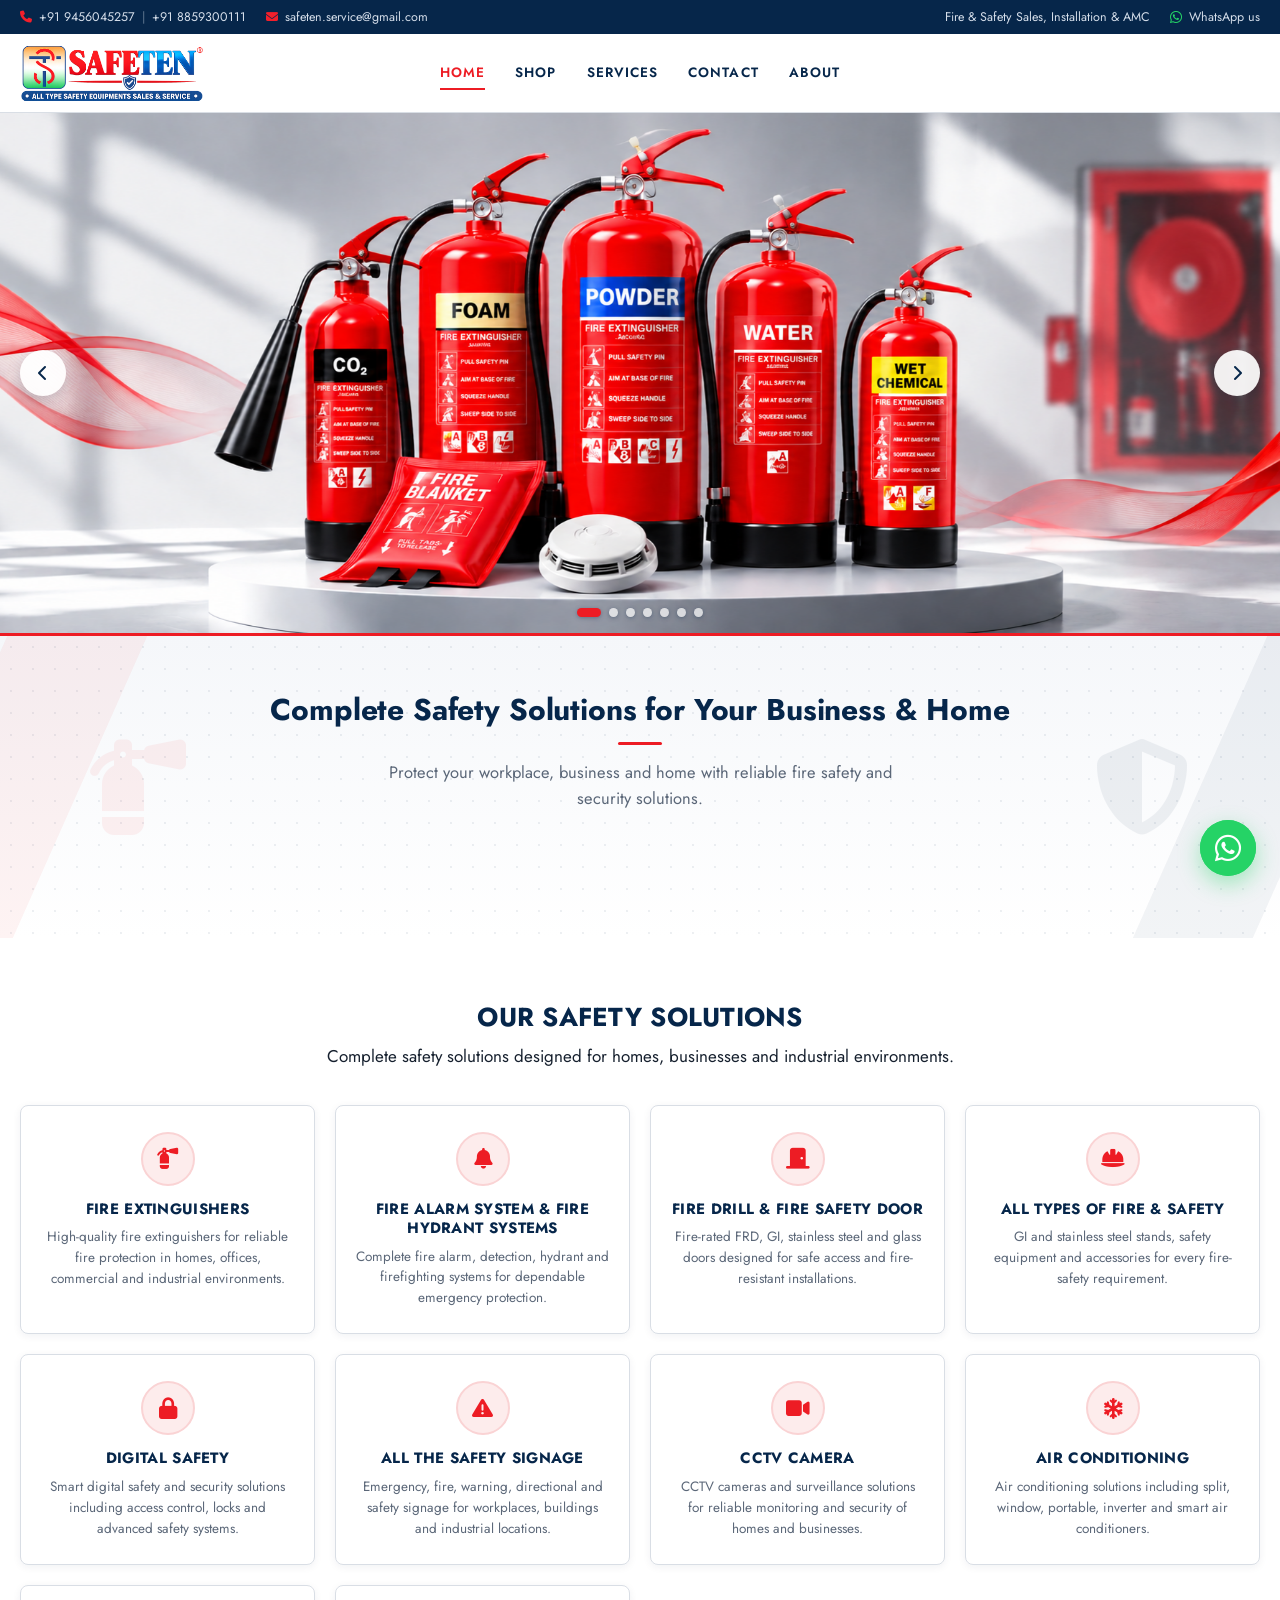
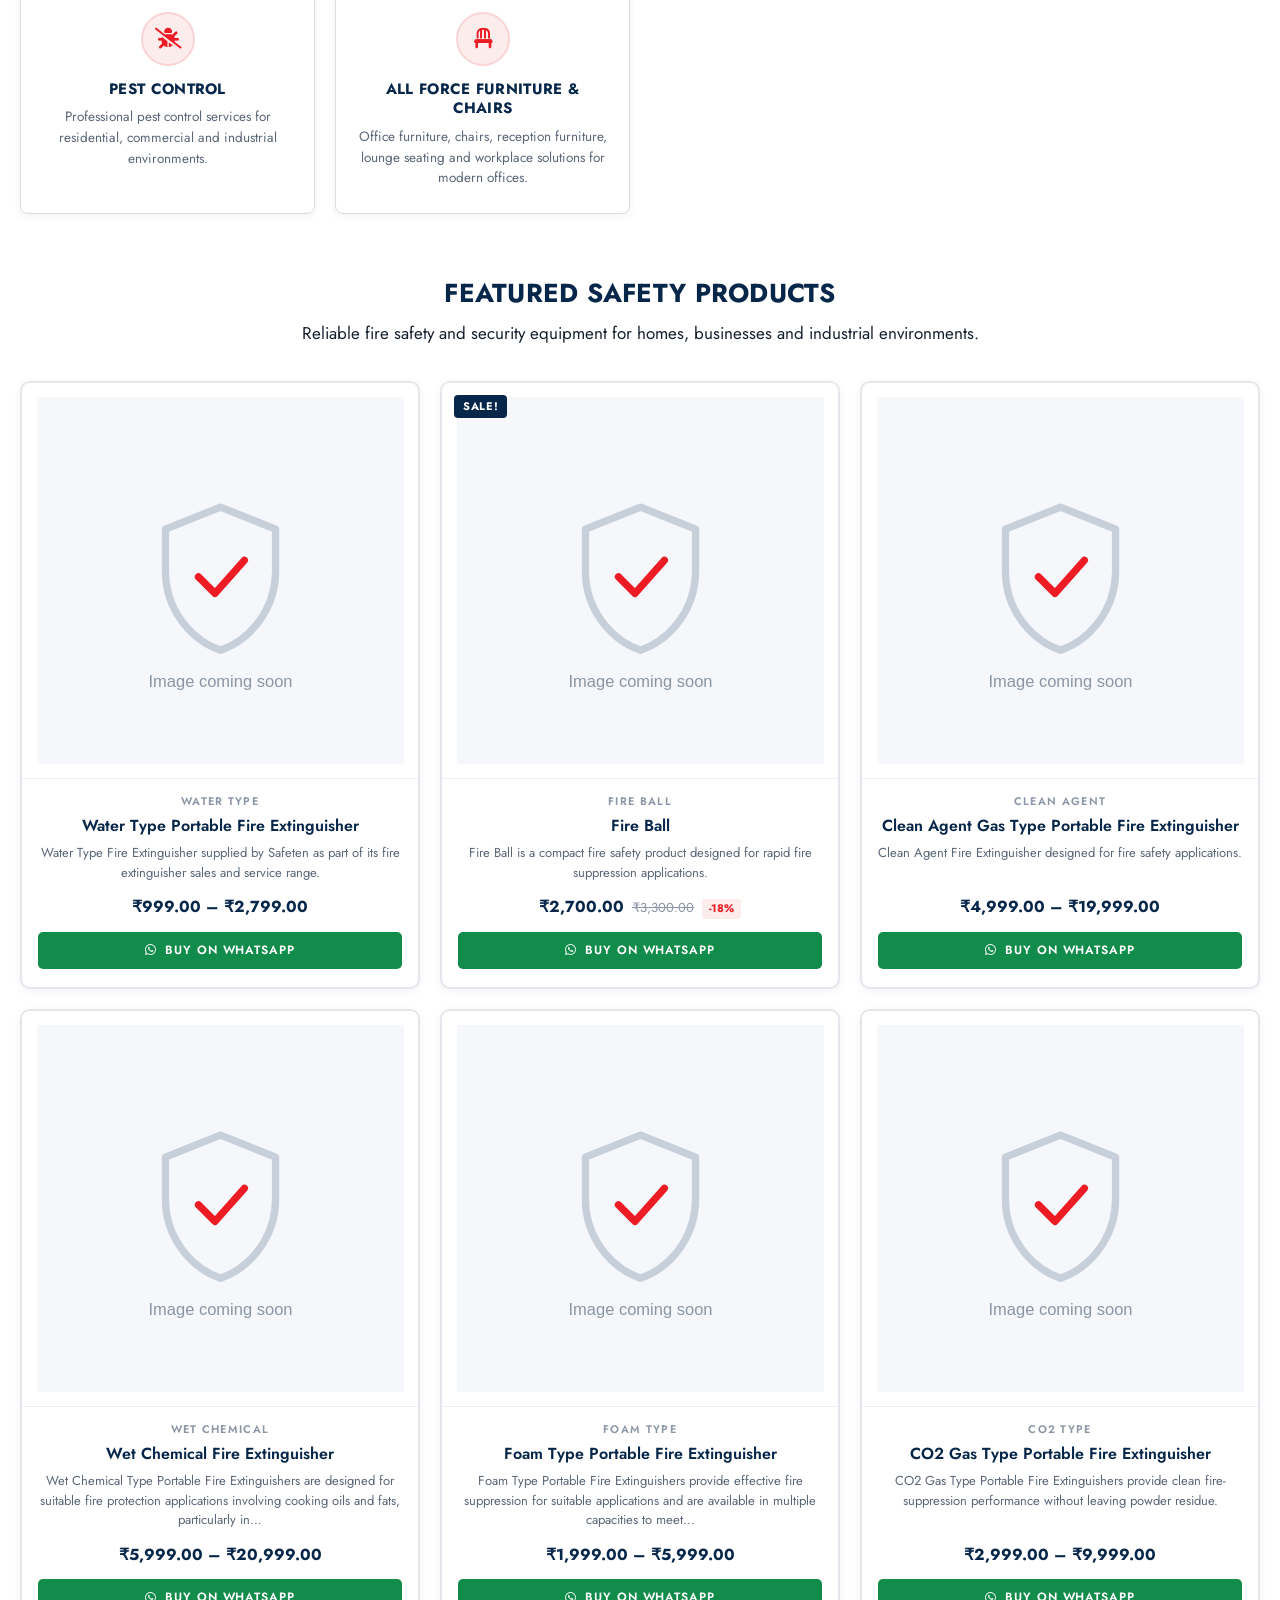
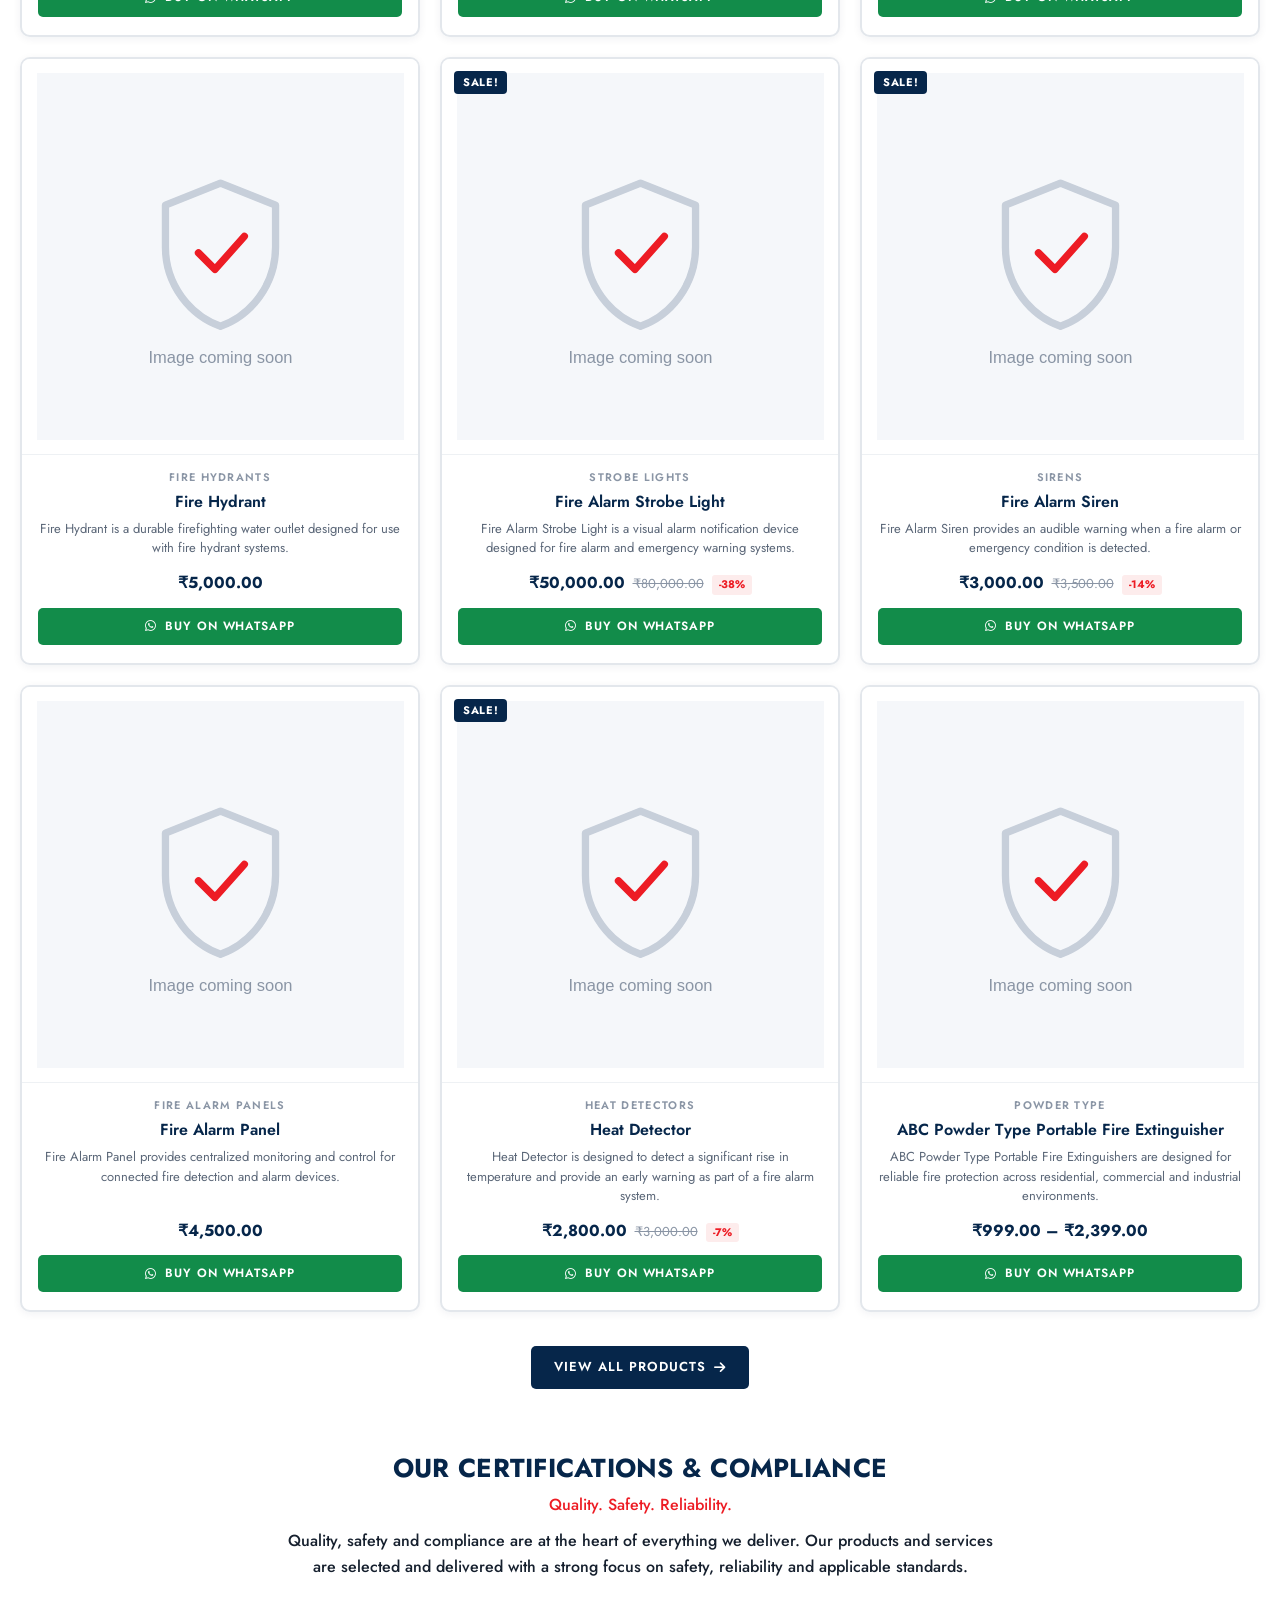
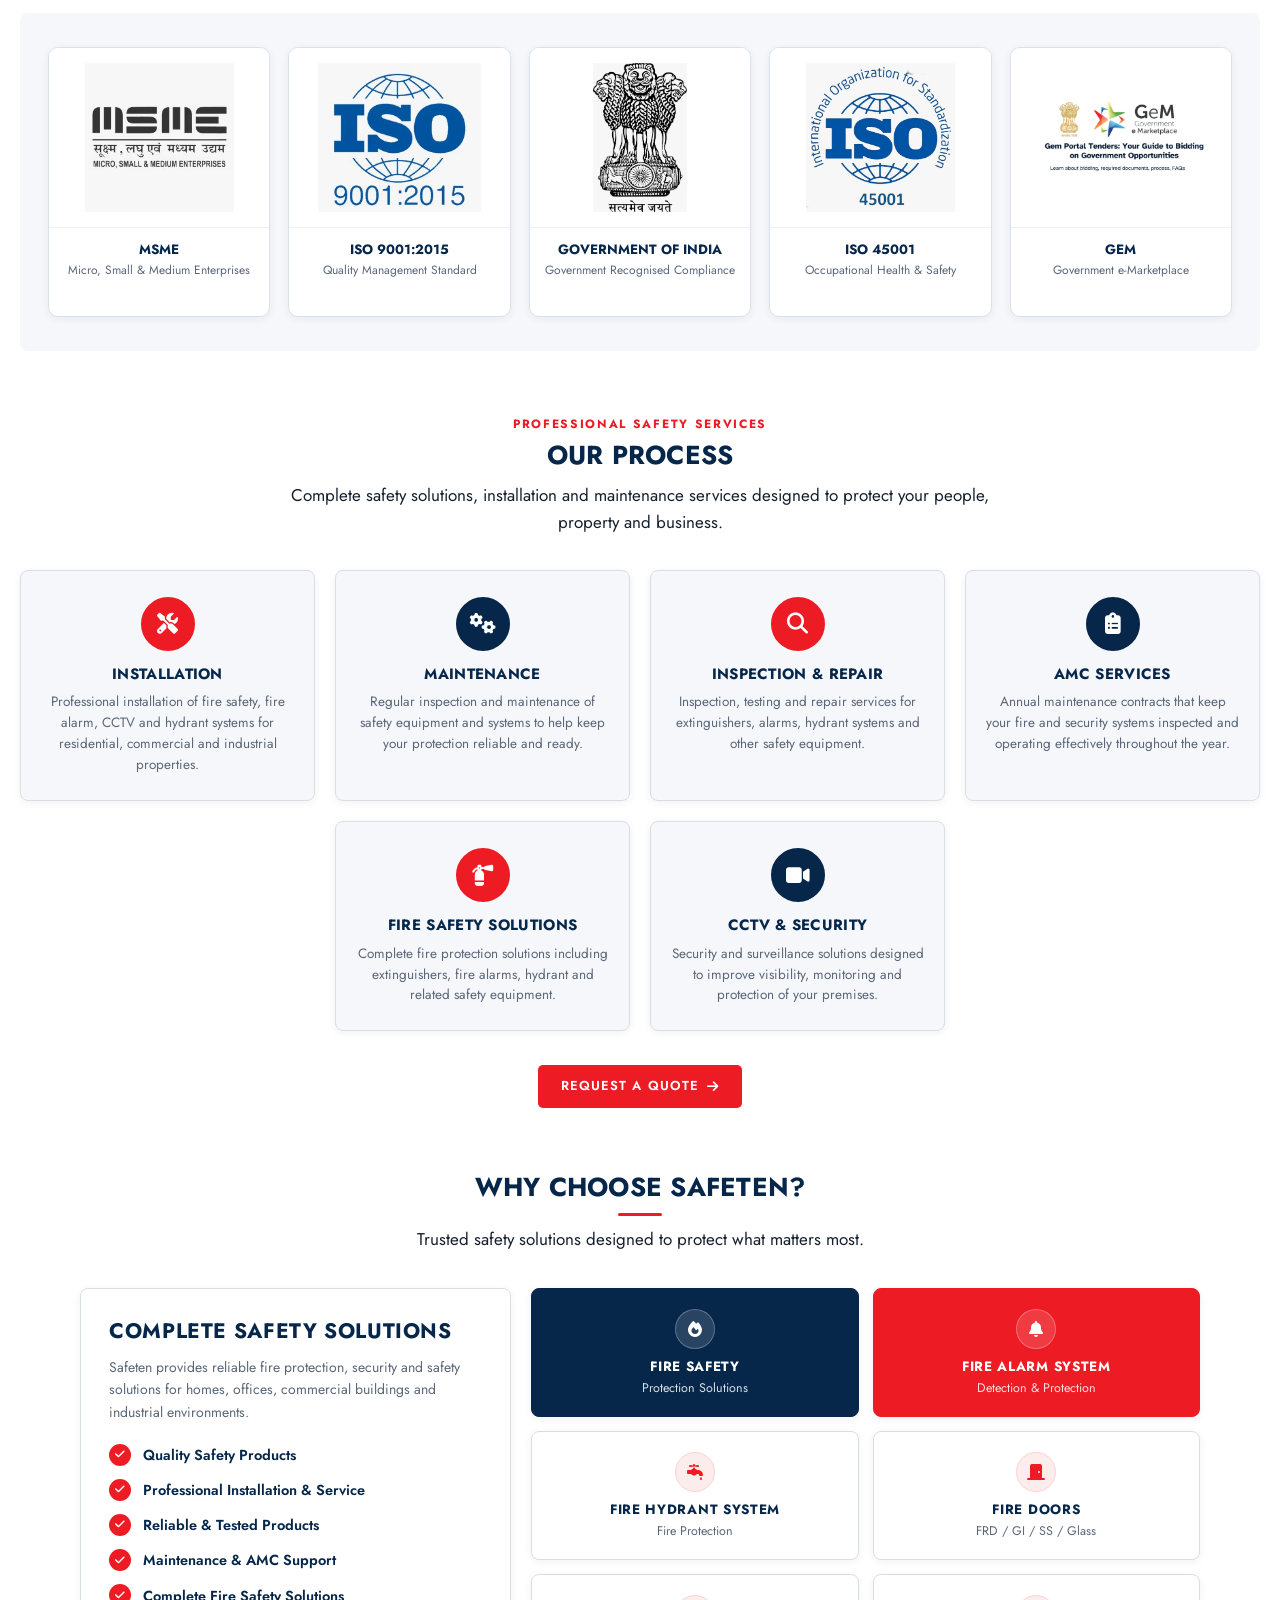
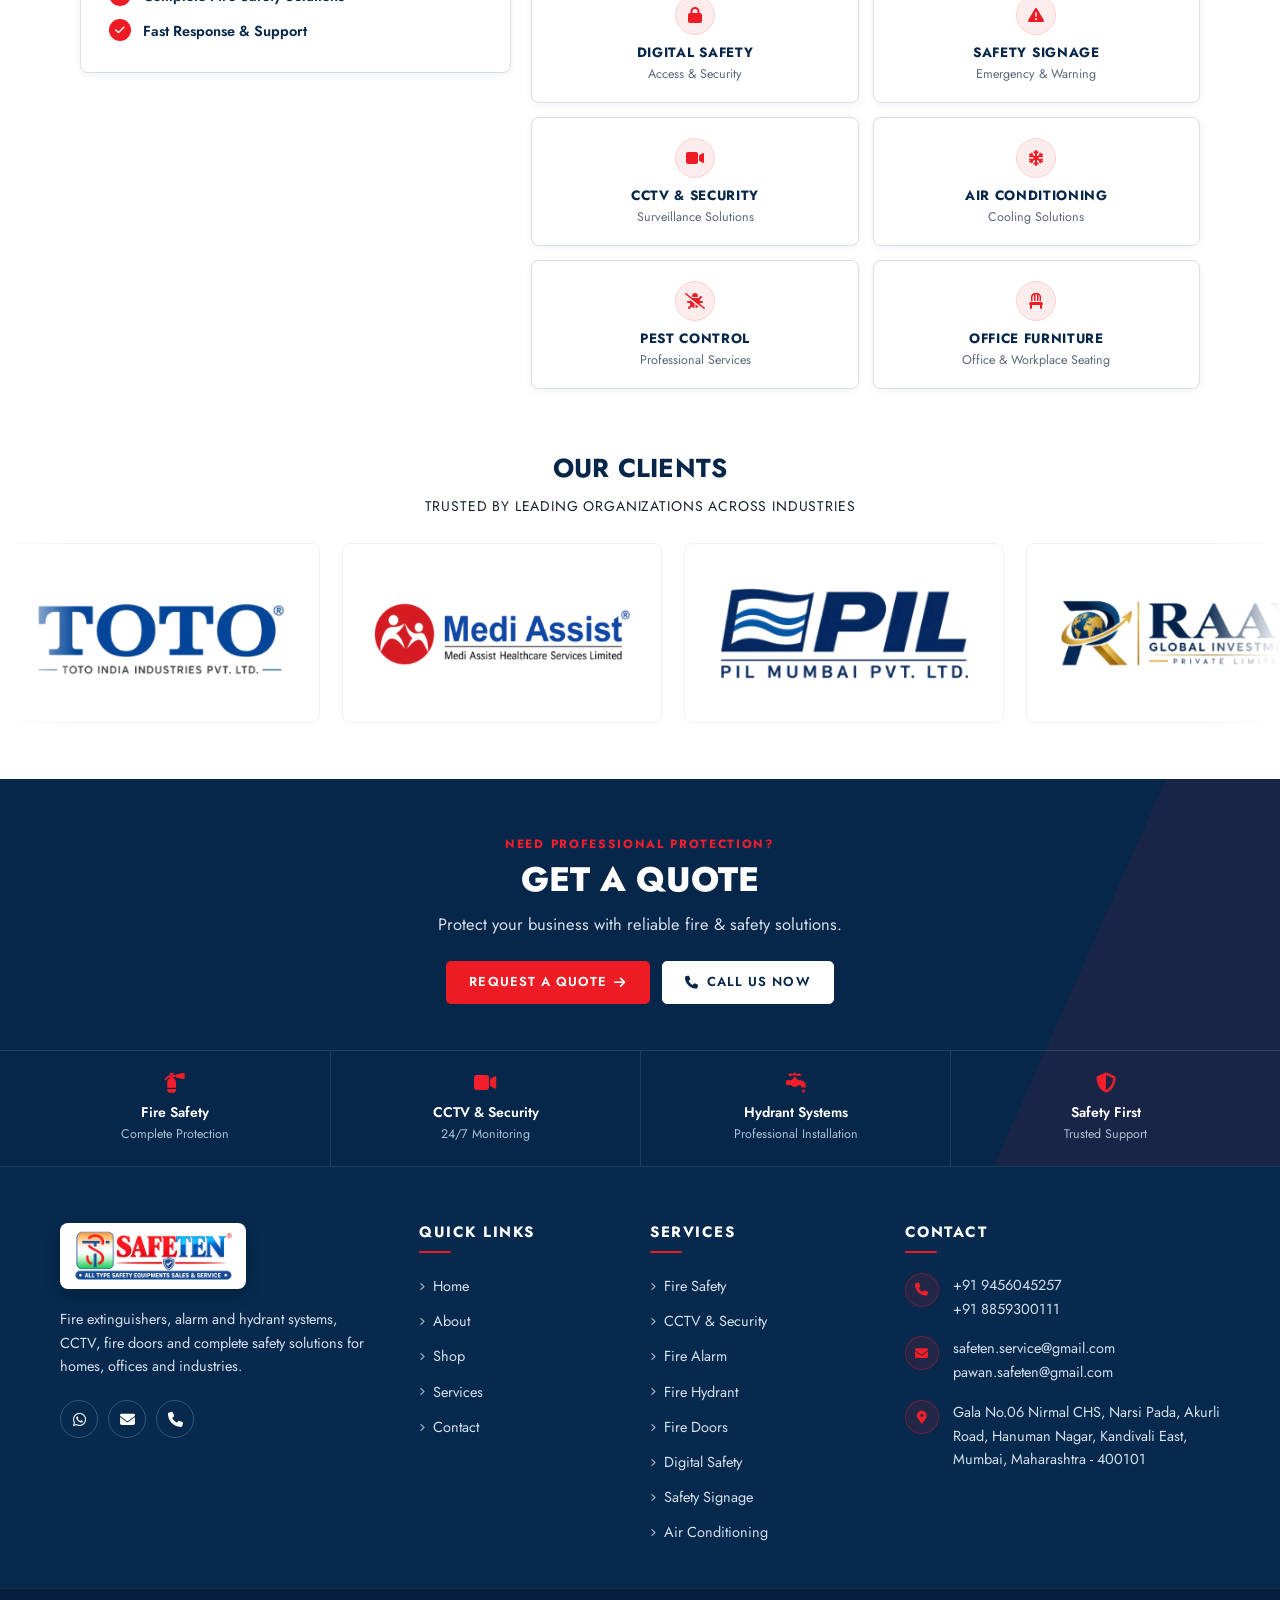
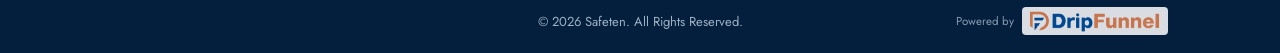
==== index.html @ 332ffb97 "first commit" ====
<!DOCTYPE html>
<html lang="en-IN">
<head>
  <meta charset="UTF-8">
  <meta name="viewport" content="width=device-width, initial-scale=1">
  <title>Safeten | Fire &amp; Safety Solutions</title>
  <meta name="description" content="Safeten supplies, installs and maintains fire extinguishers, fire alarm and hydrant systems, CCTV, fire doors and safety equipment for homes, businesses and industry. Order on WhatsApp.">
  <meta name="theme-color" content="#06264A">
  <meta property="og:type" content="website">
  <meta property="og:title" content="Safeten | Fire &amp; Safety Solutions">
  <meta property="og:description" content="Safeten supplies, installs and maintains fire extinguishers, fire alarm and hydrant systems, CCTV, fire doors and safety equipment for homes, businesses and industry. Order on WhatsApp.">
  <link rel="icon" type="image/png" href="assets/images/favicon.png">
  <link rel="apple-touch-icon" href="assets/images/favicon.png">
  <link rel="preconnect" href="https://fonts.googleapis.com">
  <link rel="preconnect" href="https://fonts.gstatic.com" crossorigin>
  <link rel="stylesheet" href="https://fonts.googleapis.com/css2?family=Jost:wght@400;500;600;700;800&display=swap">
  <link rel="stylesheet" href="https://cdnjs.cloudflare.com/ajax/libs/font-awesome/6.5.2/css/all.min.css" referrerpolicy="no-referrer">
  <script>document.documentElement.classList.add("js");setTimeout(function(){if(!window.__revealReady)document.documentElement.classList.remove("js")},3000)</script>
  <link rel="stylesheet" href="css/style.css">
  <link rel="stylesheet" href="css/responsive.css">
  <link rel="preload" as="image" href="assets/banners/hero-banner-1.png" fetchpriority="high">
</head>
<body data-page="home">
  <a class="skip-link" href="#main">Skip to content</a>

  <div class="topbar">
    <div class="container topbar__inner">
      <div class="topbar__group">
        <span class="topbar__phones"><i class="fa-solid fa-phone" aria-hidden="true"></i><span class="sr-only">Phone: </span><a href="tel:+919456045257">+91 9456045257</a><span class="topbar__sep" aria-hidden="true">|</span><a href="tel:+918859300111">+91 8859300111</a></span>
        <a class="topbar__email" href="mailto:safeten.service@gmail.com"><i class="fa-solid fa-envelope" aria-hidden="true"></i><span class="sr-only">Email: </span>safeten.service@gmail.com</a>
      </div>
      <div class="topbar__group topbar__group--secondary">
        <span class="topbar__tagline">Fire &amp; Safety Sales, Installation &amp; AMC</span>
        <a class="topbar__wa" data-whatsapp href="https://wa.me/919456045257" target="_blank" rel="noopener"><i class="fa-brands fa-whatsapp" aria-hidden="true"></i>WhatsApp us</a>
      </div>
    </div>
  </div>

  <header class="site-header">
    <div class="container header__inner">
      <a class="site-logo" href="index.html">
        <img src="assets/images/logo.png" alt="Safeten - Fire &amp; Safety Solutions" width="1536" height="1024" decoding="async">
      </a>

      <nav class="main-nav" id="main-nav" aria-label="Primary">
        <ul class="nav-list">
          <li><a href="index.html" class="is-active" aria-current="page">HOME</a></li>
          <li><a href="products.html">SHOP</a></li>
          <li><a href="services.html">SERVICES</a></li>
          <li><a href="contact.html">CONTACT</a></li>
          <li><a href="about.html">ABOUT</a></li>
        </ul>
      </nav>

      <button class="nav-toggle" type="button" aria-label="Open menu" aria-controls="main-nav" aria-expanded="false"><i class="fa-solid fa-bars" aria-hidden="true"></i></button>
    </div>
  </header>

  <main id="main">

    <!-- ============ HERO SLIDER ============ -->
    <section class="hero" data-slider data-interval="5000" aria-roledescription="carousel" aria-label="Safeten highlights">
      <h1 class="sr-only">Safeten — Fire &amp; Safety Solutions</h1>
      <div class="hero__viewport">

        <div class="hero-slide is-active" aria-roledescription="slide" aria-label="1 of 7">
          <img class="hero-slide__bg" src="assets/banners/hero-banner-1.png" alt="Fire extinguishers, fire blanket and smoke detector — Safeten fire safety equipment" width="2172" height="724" decoding="async" fetchpriority="high">
        </div>

        <div class="hero-slide" aria-roledescription="slide" aria-label="2 of 7">
          <img class="hero-slide__bg" src="assets/banners/hero-banner-2.png" alt="Fire alarm control panel, manual call point, detectors, strobe and siren" width="2170" height="725" decoding="async" loading="lazy">
        </div>

        <div class="hero-slide" aria-roledescription="slide" aria-label="3 of 7">
          <img class="hero-slide__bg" src="assets/banners/hero-banner-3.png" alt="Fire hydrant system with hydrant, hose cabinet, fire hose and pump set" width="2170" height="725" decoding="async" loading="lazy">
        </div>

        <div class="hero-slide" aria-roledescription="slide" aria-label="4 of 7" style="--focus-x: 68%">
          <img class="hero-slide__bg" src="assets/banners/hero-banner-4.png" alt="Firefighters in breathing apparatus facing a blaze" width="2048" height="768" decoding="async" loading="lazy">
        </div>

        <div class="hero-slide" aria-roledescription="slide" aria-label="5 of 7">
          <img class="hero-slide__bg" src="assets/banners/hero-banner-5.png" alt="Air conditioners — split, cassette, ducted, tower and portable units — Comfort for a better tomorrow" width="2170" height="725" decoding="async" loading="lazy">
        </div>

        <div class="hero-slide" aria-roledescription="slide" aria-label="6 of 7" style="--focus-x: 45%">
          <img class="hero-slide__bg" src="assets/banners/hero-banner-6.png" alt="CCTV cameras, NVR and live monitoring — Security today, safer tomorrow" width="2048" height="768" decoding="async" loading="lazy">
        </div>

        <div class="hero-slide" aria-roledescription="slide" aria-label="7 of 7">
          <img class="hero-slide__bg" src="assets/banners/hero-banner-7.png" alt="Fire response team at an industrial fire — People, protection, possibilities" width="2048" height="768" decoding="async" loading="lazy">
        </div>

      </div>
      <button class="hero-arrow hero-arrow--prev" type="button" aria-label="Previous slide"><i class="fa-solid fa-chevron-left" aria-hidden="true"></i></button>
      <button class="hero-arrow hero-arrow--next" type="button" aria-label="Next slide"><i class="fa-solid fa-chevron-right" aria-hidden="true"></i></button>
      <div class="hero-dots"></div>
    </section>

    <!-- ============ PRIMARY CTA ============ -->
    <section class="home-cta" aria-labelledby="home-cta-title">
      <div class="home-cta__decor" aria-hidden="true">
        <i class="fa-solid fa-fire-extinguisher home-cta__icon home-cta__icon--left"></i>
        <i class="fa-solid fa-shield-halved home-cta__icon home-cta__icon--right"></i>
      </div>
      <div class="container home-cta__inner">
        <h2 class="home-cta__title reveal-up" id="home-cta-title">Complete Safety Solutions for Your Business &amp; Home</h2>
        <p class="home-cta__text reveal-up">Protect your workplace, business and home with reliable fire safety and security solutions.</p>
        <div class="home-cta__actions">
          <a class="btn reveal-up home-cta__btn home-cta__btn--primary" href="products.html">Shop Now <i class="fa-solid fa-arrow-right" aria-hidden="true"></i></a>
          <a class="btn reveal-up home-cta__btn home-cta__btn--secondary" href="index.html#quote">Get a Quote <i class="fa-solid fa-file-signature" aria-hidden="true"></i></a>
        </div>
      </div>
    </section>

    <!-- ============ OUR SAFETY SOLUTIONS ============ -->
    <section class="section" id="solutions" aria-labelledby="solutions-title">
      <div class="container">
        <div class="section-head">
          <h2 class="reveal-up section-title" id="solutions-title">Our Safety Solutions</h2>
          <p class="reveal-up section-subtitle">Complete safety solutions designed for homes, businesses and industrial environments.</p>
        </div>
        <div class="solutions-grid" data-stagger="50">
          <a class="info-card reveal-up" href="products.html?category=Fire%20Extinguishers">
            <span class="icon-circle"><i class="fa-solid fa-fire-extinguisher" aria-hidden="true"></i></span>
            <h3 class="info-card__title">Fire Extinguishers</h3>
            <p class="info-card__text">High-quality fire extinguishers for reliable fire protection in homes, offices, commercial and industrial environments.</p>
          </a>
          <a class="info-card reveal-up" href="products.html?category=Fire%20Alarm%20%26%20Hydrant%20Systems">
            <span class="icon-circle"><i class="fa-solid fa-bell" aria-hidden="true"></i></span>
            <h3 class="info-card__title">Fire Alarm System &amp; Fire Hydrant Systems</h3>
            <p class="info-card__text">Complete fire alarm, detection, hydrant and firefighting systems for dependable emergency protection.</p>
          </a>
          <a class="info-card reveal-up" href="products.html?category=FRD%20%2F%20GI%20%2F%20SS%20%2F%20Glass%20Doors">
            <span class="icon-circle"><i class="fa-solid fa-door-closed" aria-hidden="true"></i></span>
            <h3 class="info-card__title">Fire Drill &amp; Fire Safety Door</h3>
            <p class="info-card__text">Fire-rated FRD, GI, stainless steel and glass doors designed for safe access and fire-resistant installations.</p>
          </a>
          <a class="info-card reveal-up" href="products.html">
            <span class="icon-circle"><i class="fa-solid fa-helmet-safety" aria-hidden="true"></i></span>
            <h3 class="info-card__title">All Types of Fire &amp; Safety</h3>
            <p class="info-card__text">GI and stainless steel stands, safety equipment and accessories for every fire-safety requirement.</p>
          </a>
          <a class="info-card reveal-up" href="products.html?category=Digital%20Safety">
            <span class="icon-circle"><i class="fa-solid fa-lock" aria-hidden="true"></i></span>
            <h3 class="info-card__title">Digital Safety</h3>
            <p class="info-card__text">Smart digital safety and security solutions including access control, locks and advanced safety systems.</p>
          </a>
          <a class="info-card reveal-up" href="#quote">
            <span class="icon-circle"><i class="fa-solid fa-triangle-exclamation" aria-hidden="true"></i></span>
            <h3 class="info-card__title">All the Safety Signage</h3>
            <p class="info-card__text">Emergency, fire, warning, directional and safety signage for workplaces, buildings and industrial locations.</p>
          </a>
          <a class="info-card reveal-up" href="products.html?category=CCTV%20Cameras">
            <span class="icon-circle"><i class="fa-solid fa-video" aria-hidden="true"></i></span>
            <h3 class="info-card__title">CCTV Camera</h3>
            <p class="info-card__text">CCTV cameras and surveillance solutions for reliable monitoring and security of homes and businesses.</p>
          </a>
          <a class="info-card reveal-up" href="products.html?category=Air%20Conditioner">
            <span class="icon-circle"><i class="fa-solid fa-snowflake" aria-hidden="true"></i></span>
            <h3 class="info-card__title">Air Conditioning</h3>
            <p class="info-card__text">Air conditioning solutions including split, window, portable, inverter and smart air conditioners.</p>
          </a>
          <a class="info-card reveal-up" href="#quote">
            <span class="icon-circle"><i class="fa-solid fa-bug-slash" aria-hidden="true"></i></span>
            <h3 class="info-card__title">Pest Control</h3>
            <p class="info-card__text">Professional pest control services for residential, commercial and industrial environments.</p>
          </a>
          <a class="info-card reveal-up" href="#quote">
            <span class="icon-circle"><i class="fa-solid fa-chair" aria-hidden="true"></i></span>
            <h3 class="info-card__title">All Force Furniture &amp; Chairs</h3>
            <p class="info-card__text">Office furniture, chairs, reception furniture, lounge seating and workplace solutions for modern offices.</p>
          </a>
        </div>
      </div>
    </section>

    <!-- ============ FEATURED PRODUCTS ============ -->
    <section class="section" id="featured" aria-labelledby="featured-title" style="padding-top:0">
      <div class="container">
        <div class="section-head">
          <h2 class="reveal-up section-title" id="featured-title">Featured Safety Products</h2>
          <p class="reveal-up section-subtitle">Reliable fire safety and security equipment for homes, businesses and industrial environments.</p>
        </div>
        <div class="product-grid" id="featured-products" aria-live="polite" data-stagger="100" data-reveal-children=".product-card|reveal-up"></div>
        <div class="section-actions reveal-up">
          <a class="btn btn--navy" href="products.html">View All Products <i class="fa-solid fa-arrow-right" aria-hidden="true"></i></a>
        </div>
      </div>
    </section>

    <!-- ============ CERTIFICATIONS ============ -->
    <section class="section" id="certifications" aria-labelledby="cert-title" style="padding-top:0">
      <div class="container">
        <div class="section-head">
          <h2 class="reveal-up section-title" id="cert-title">Our Certifications &amp; Compliance</h2>
          <p class="reveal-up section-tagline">Quality. Safety. Reliability.</p>
          <p class="reveal-up section-text">Quality, safety and compliance are at the heart of everything we deliver. Our products and services are selected and delivered with a strong focus on safety, reliability and applicable standards.</p>
        </div>
      </div>
      <div class="container cert-band reveal-fade">
        <div class="cert-grid" data-stagger="50">
          <article class="cert-card reveal-up">
            <div class="cert-media"><img src="assets/certifications/msme.jpeg" alt="MSME certification" width="256" height="256" loading="lazy" decoding="async"></div>
            <div class="cert-card__body">
              <h3 class="cert-card__title">MSME</h3>
              <p class="cert-card__text">Micro, Small &amp; Medium Enterprises</p>
            </div>
          </article>
          <article class="cert-card reveal-up">
            <div class="cert-media"><img src="assets/certifications/iso-9001.jpeg" alt="ISO 9001:2015 certification" width="256" height="234" loading="lazy" decoding="async"></div>
            <div class="cert-card__body">
              <h3 class="cert-card__title">ISO 9001:2015</h3>
              <p class="cert-card__text">Quality Management Standard</p>
            </div>
          </article>
          <article class="cert-card reveal-up">
            <div class="cert-media"><img src="assets/certifications/govt-of-india.jpeg" alt="Government of India certification" width="550" height="877" loading="lazy" decoding="async"></div>
            <div class="cert-card__body">
              <h3 class="cert-card__title">Government of India</h3>
              <p class="cert-card__text">Government Recognised Compliance</p>
            </div>
          </article>
          <article class="cert-card reveal-up">
            <div class="cert-media"><img src="assets/certifications/iso-45001.jpeg" alt="ISO 45001 certification" width="500" height="499" loading="lazy" decoding="async"></div>
            <div class="cert-card__body">
              <h3 class="cert-card__title">ISO 45001</h3>
              <p class="cert-card__text">Occupational Health &amp; Safety</p>
            </div>
          </article>
          <article class="cert-card reveal-up">
            <div class="cert-media"><img src="assets/certifications/gem.jpeg" alt="GeM certification" width="1116" height="628" loading="lazy" decoding="async"></div>
            <div class="cert-card__body">
              <h3 class="cert-card__title">GeM</h3>
              <p class="cert-card__text">Government e-Marketplace</p>
            </div>
          </article>
        </div>
      </div>
    </section>

    <!-- ============ OUR PROCESS ============ -->
    <section class="section" id="services" aria-labelledby="process-title" style="padding-top:0">
      <div class="container">
        <div class="section-head">
          <span class="reveal-up section-eyebrow">Professional safety services</span>
          <h2 class="reveal-up section-title" id="process-title">Our Process</h2>
          <p class="reveal-up section-subtitle">Complete safety solutions, installation and maintenance services designed to protect your people, property and business.</p>
        </div>
        <div class="process-grid" data-stagger="80">
          <article class="info-card reveal-up">
            <span class="icon-circle icon-circle--solid-red"><i class="fa-solid fa-screwdriver-wrench" aria-hidden="true"></i></span>
            <h3 class="info-card__title">Installation</h3>
            <p class="info-card__text">Professional installation of fire safety, fire alarm, CCTV and hydrant systems for residential, commercial and industrial properties.</p>
          </article>
          <article class="info-card reveal-up">
            <span class="icon-circle icon-circle--solid-navy"><i class="fa-solid fa-gears" aria-hidden="true"></i></span>
            <h3 class="info-card__title">Maintenance</h3>
            <p class="info-card__text">Regular inspection and maintenance of safety equipment and systems to help keep your protection reliable and ready.</p>
          </article>
          <article class="info-card reveal-up">
            <span class="icon-circle icon-circle--solid-red"><i class="fa-solid fa-magnifying-glass" aria-hidden="true"></i></span>
            <h3 class="info-card__title">Inspection &amp; Repair</h3>
            <p class="info-card__text">Inspection, testing and repair services for extinguishers, alarms, hydrant systems and other safety equipment.</p>
          </article>
          <article class="info-card reveal-up">
            <span class="icon-circle icon-circle--solid-navy"><i class="fa-solid fa-clipboard-list" aria-hidden="true"></i></span>
            <h3 class="info-card__title">AMC Services</h3>
            <p class="info-card__text">Annual maintenance contracts that keep your fire and security systems inspected and operating effectively throughout the year.</p>
          </article>
          <article class="info-card reveal-up">
            <span class="icon-circle icon-circle--solid-red"><i class="fa-solid fa-fire-extinguisher" aria-hidden="true"></i></span>
            <h3 class="info-card__title">Fire Safety Solutions</h3>
            <p class="info-card__text">Complete fire protection solutions including extinguishers, fire alarms, hydrant and related safety equipment.</p>
          </article>
          <article class="info-card reveal-up">
            <span class="icon-circle icon-circle--solid-navy"><i class="fa-solid fa-video" aria-hidden="true"></i></span>
            <h3 class="info-card__title">CCTV &amp; Security</h3>
            <p class="info-card__text">Security and surveillance solutions designed to improve visibility, monitoring and protection of your premises.</p>
          </article>
        </div>
        <div class="section-actions reveal-up">
          <a class="btn btn--red" data-whatsapp="quote" href="#">Request a Quote <i class="fa-solid fa-arrow-right" aria-hidden="true"></i></a>
        </div>
      </div>
    </section>

    <!-- ============ WHY CHOOSE ============ -->
    <section class="section" id="about" aria-labelledby="why-title" style="padding-top:0">
      <div class="container">
        <div class="section-head">
          <h2 class="reveal-up section-title section-title--rule" id="why-title">Why Choose Safeten?</h2>
          <p class="reveal-up section-subtitle">Trusted safety solutions designed to protect what matters most.</p>
        </div>
        <div class="why-layout">
          <div class="why-main reveal-up">
            <h3 class="why-main__title">Complete Safety Solutions</h3>
            <p class="why-main__text">Safeten provides reliable fire protection, security and safety solutions for homes, offices, commercial buildings and industrial environments.</p>
            <ul class="check-list" data-stagger="80">
              <li class="reveal-left"><i class="fa-solid fa-check" aria-hidden="true"></i>Quality Safety Products</li>
              <li class="reveal-left"><i class="fa-solid fa-check" aria-hidden="true"></i>Professional Installation &amp; Service</li>
              <li class="reveal-left"><i class="fa-solid fa-check" aria-hidden="true"></i>Reliable &amp; Tested Products</li>
              <li class="reveal-left"><i class="fa-solid fa-check" aria-hidden="true"></i>Maintenance &amp; AMC Support</li>
              <li class="reveal-left"><i class="fa-solid fa-check" aria-hidden="true"></i>Complete Fire Safety Solutions</li>
              <li class="reveal-left"><i class="fa-solid fa-check" aria-hidden="true"></i>Fast Response &amp; Support</li>
            </ul>
          </div>
          <div class="why-grid" data-stagger="60">
            <div class="why-card why-card--navy reveal-up"><span class="icon-circle icon-circle--sm"><i class="fa-solid fa-fire" aria-hidden="true"></i></span><h4 class="why-card__title">Fire Safety</h4><p class="why-card__text">Protection Solutions</p></div>
            <div class="why-card why-card--red reveal-up"><span class="icon-circle icon-circle--sm"><i class="fa-solid fa-bell" aria-hidden="true"></i></span><h4 class="why-card__title">Fire Alarm System</h4><p class="why-card__text">Detection &amp; Protection</p></div>
            <div class="why-card reveal-up"><span class="icon-circle icon-circle--sm"><i class="fa-solid fa-faucet-drip" aria-hidden="true"></i></span><h4 class="why-card__title">Fire Hydrant System</h4><p class="why-card__text">Fire Protection</p></div>
            <div class="why-card reveal-up"><span class="icon-circle icon-circle--sm"><i class="fa-solid fa-door-closed" aria-hidden="true"></i></span><h4 class="why-card__title">Fire Doors</h4><p class="why-card__text">FRD / GI / SS / Glass</p></div>
            <div class="why-card reveal-up"><span class="icon-circle icon-circle--sm"><i class="fa-solid fa-lock" aria-hidden="true"></i></span><h4 class="why-card__title">Digital Safety</h4><p class="why-card__text">Access &amp; Security</p></div>
            <div class="why-card reveal-up"><span class="icon-circle icon-circle--sm"><i class="fa-solid fa-triangle-exclamation" aria-hidden="true"></i></span><h4 class="why-card__title">Safety Signage</h4><p class="why-card__text">Emergency &amp; Warning</p></div>
            <div class="why-card reveal-up"><span class="icon-circle icon-circle--sm"><i class="fa-solid fa-video" aria-hidden="true"></i></span><h4 class="why-card__title">CCTV &amp; Security</h4><p class="why-card__text">Surveillance Solutions</p></div>
            <div class="why-card reveal-up"><span class="icon-circle icon-circle--sm"><i class="fa-solid fa-snowflake" aria-hidden="true"></i></span><h4 class="why-card__title">Air Conditioning</h4><p class="why-card__text">Cooling Solutions</p></div>
            <div class="why-card reveal-up"><span class="icon-circle icon-circle--sm"><i class="fa-solid fa-bug-slash" aria-hidden="true"></i></span><h4 class="why-card__title">Pest Control</h4><p class="why-card__text">Professional Services</p></div>
            <div class="why-card reveal-up"><span class="icon-circle icon-circle--sm"><i class="fa-solid fa-chair" aria-hidden="true"></i></span><h4 class="why-card__title">Office Furniture</h4><p class="why-card__text">Office &amp; Workplace Seating</p></div>
          </div>
        </div>
      </div>
    </section>

    <!-- ============ CLIENTS ============ -->
    <section class="clients" id="clients" aria-labelledby="clients-title">
      <div class="container">
        <div class="section-head">
          <h2 class="reveal-up section-title" id="clients-title">Our Clients</h2>
          <p class="reveal-up section-subtitle">Trusted by leading organizations across industries</p>
        </div>
      </div>
      <div class="client-marquee" tabindex="0" aria-label="Client logos">
        <ul class="client-track" data-stagger-group="scale" data-stagger="90">
          <li class="client-logo"><img src="assets/clients/toto.png" alt="TOTO India Industries Pvt. Ltd." loading="lazy" width="325" height="125"></li>
          <li class="client-logo"><img src="assets/clients/medi-assist.png" alt="Medi Assist Healthcare Services Limited" loading="lazy" width="360" height="97"></li>
          <li class="client-logo"><img src="assets/clients/pil.png" alt="PIL Mumbai Pvt. Ltd." loading="lazy" width="295" height="120"></li>
          <li class="client-logo"><img src="assets/clients/raay.png" alt="Raay Global Investments Private Limited" loading="lazy" width="340" height="98"></li>
          <li class="client-logo"><img src="assets/clients/adani.png" alt="Adani Enterprises Ltd" loading="lazy" width="290" height="145"></li>
        </ul>
      </div>
    </section>

    <!-- ============ GET A QUOTE ============ -->
    <section class="cta" id="quote" aria-labelledby="quote-title">
      <div class="container cta__inner">
        <span class="section-eyebrow reveal-up">Need professional protection?</span>
        <h2 class="cta__title reveal-up" id="quote-title">Get a Quote</h2>
        <p class="cta__text reveal-up">Protect your business with reliable fire &amp; safety solutions.</p>
        <div class="cta__actions">
          <a class="btn btn--red reveal-up" data-whatsapp="quote" href="#">Request a Quote <i class="fa-solid fa-arrow-right" aria-hidden="true"></i></a>
          <a class="btn btn--white reveal-up" data-contact="phone" href="#"><i class="fa-solid fa-phone" aria-hidden="true"></i> Call Us Now</a>
        </div>
      </div>
      <div class="cta-features">
        <div class="container cta-features__grid" data-stagger-group="up" data-stagger="80">
          <div class="cta-feature"><i class="fa-solid fa-fire-extinguisher" aria-hidden="true"></i><strong>Fire Safety</strong><span>Complete Protection</span></div>
          <div class="cta-feature"><i class="fa-solid fa-video" aria-hidden="true"></i><strong>CCTV &amp; Security</strong><span>24/7 Monitoring</span></div>
          <div class="cta-feature"><i class="fa-solid fa-faucet-drip" aria-hidden="true"></i><strong>Hydrant Systems</strong><span>Professional Installation</span></div>
          <div class="cta-feature"><i class="fa-solid fa-shield-halved" aria-hidden="true"></i><strong>Safety First</strong><span>Trusted Support</span></div>
        </div>
      </div>
    </section>

  </main>

  <footer class="site-footer reveal-soft" id="contact">
    <div class="container footer__grid">
      <div class="footer__brand">
        <a class="footer__logo" href="index.html" aria-label="Safeten home">
          <span class="site-logo"><img src="assets/images/logo.png" alt="Safeten - All type safety equipments sales &amp; service" width="1536" height="1024" loading="lazy" decoding="async"></span>
        </a>
        <p class="footer__about">Fire extinguishers, alarm and hydrant systems, CCTV, fire doors and complete safety solutions for homes, offices and industries.</p>
        <!-- Add Facebook / Instagram / LinkedIn / YouTube here once the official profile URLs exist. -->
        <div class="socials">
          <a data-whatsapp href="https://wa.me/919456045257" aria-label="Chat with Safeten on WhatsApp"><i class="fa-brands fa-whatsapp" aria-hidden="true"></i></a>
          <a href="mailto:safeten.service@gmail.com" aria-label="Email Safeten"><i class="fa-solid fa-envelope" aria-hidden="true"></i></a>
          <a href="tel:+919456045257" aria-label="Call Safeten"><i class="fa-solid fa-phone" aria-hidden="true"></i></a>
        </div>
      </div>
      <nav aria-labelledby="footer-links-title">
        <h2 class="footer__title" id="footer-links-title">Quick Links</h2>
        <ul class="footer__links">
          <li><a href="index.html">Home</a></li>
          <li><a href="about.html">About</a></li>
          <li><a href="products.html">Shop</a></li>
          <li><a href="services.html">Services</a></li>
          <li><a href="contact.html">Contact</a></li>
        </ul>
      </nav>
      <nav aria-labelledby="footer-services-title">
        <h2 class="footer__title" id="footer-services-title">Services</h2>
        <ul class="footer__links">
          <li><a href="products.html?category=Fire%20Extinguishers">Fire Safety</a></li>
          <li><a href="products.html?category=CCTV%20Cameras">CCTV &amp; Security</a></li>
          <li><a href="products.html?category=Fire%20Alarm%20%26%20Hydrant%20Systems">Fire Alarm</a></li>
          <li><a href="products.html?category=Fire%20Alarm%20%26%20Hydrant%20Systems&amp;sub=Fire%20Hydrants">Fire Hydrant</a></li>
          <li><a href="products.html?category=FRD%20%2F%20GI%20%2F%20SS%20%2F%20Glass%20Doors">Fire Doors</a></li>
          <li><a href="products.html?category=Digital%20Safety">Digital Safety</a></li>
          <li><a href="about.html#our-services">Safety Signage</a></li>
          <li><a href="products.html?category=Air%20Conditioner">Air Conditioning</a></li>
        </ul>
      </nav>
      <div class="footer__contact-col">
        <h2 class="footer__title">Contact</h2>
        <ul class="footer__contact">
          <li>
            <span class="footer__icon"><i class="fa-solid fa-phone" aria-hidden="true"></i></span>
            <div><span class="sr-only">Phone: </span><a href="tel:+919456045257">+91 9456045257</a><a href="tel:+918859300111">+91 8859300111</a></div>
          </li>
          <li>
            <span class="footer__icon"><i class="fa-solid fa-envelope" aria-hidden="true"></i></span>
            <div><span class="sr-only">Email: </span><a href="mailto:safeten.service@gmail.com">safeten.service@gmail.com</a><a href="mailto:pawan.safeten@gmail.com">pawan.safeten@gmail.com</a></div>
          </li>
          <li>
            <span class="footer__icon"><i class="fa-solid fa-location-dot" aria-hidden="true"></i></span>
            <div>
              <a href="https://www.google.com/maps/search/?api=1&amp;query=Gala%20No.06%20Nirmal%20CHS%2C%20Narsi%20Pada%2C%20Akurli%20Road%2C%20Hanuman%20Nagar%2C%20Kandivali%20East%2C%20Mumbai%2C%20Maharashtra%20400101" target="_blank" rel="noopener" aria-label="Open Safeten office address in Google Maps (opens in a new tab)">
                <address>Gala No.06 Nirmal CHS, Narsi Pada, Akurli Road, Hanuman Nagar, Kandivali East, Mumbai, Maharashtra - 400101</address>
              </a>
            </div>
          </li>
        </ul>
      </div>
    </div>
    <div class="footer__bottom">
      <div class="container footer__bottom-inner">
        <p class="footer__copy">© <span data-year>2026</span> Safeten. All Rights Reserved.</p>
        <div class="footer__powered">
          <span>Powered by</span>
          <span class="footer__powered-logo"><img src="assets/images/dripfunnel-logo.png" alt="DripFunnel" width="845" height="143" loading="lazy"></span>
        </div>
      </div>
    </div>
  </footer>

  <a class="wa-float" data-whatsapp href="#" aria-label="Chat with us on WhatsApp"><i class="fa-brands fa-whatsapp" aria-hidden="true"></i></a>

  <script src="js/whatsapp.js" defer></script>
  <script src="js/products.js" defer></script>
  <script src="js/main.js" defer></script>
</body>
</html>
---- css/style.css ----
/* ==========================================================================
   Safeten — static site styles
   Colours, spacing and radii live in :root so the brand can be re-tuned
   in one place.
   ========================================================================== */

:root {
  --navy: #06264A;
  --navy-2: #092A52;
  --navy-3: #0A2C50;
  --red: #ED1C24;
  --red-2: #F21F2B;
  --red-dark: #C8141B;
  --red-tint: #FDECEC;
  --white: #FFFFFF;
  --grey-bg: #F5F7FA;
  --border: #D9DEE5;
  --border-strong: #CBD2DB;
  --text: #16202E;
  --muted: #5B6778;
  --wa: #25D366;
  --wa-dark: #128C4A;

  --font: "Jost", "Segoe UI", Arial, sans-serif;

  --container: 1320px;
  --radius: 8px;
  --radius-sm: 5px;
  --shadow: 0 2px 8px rgba(6, 38, 74, 0.06);
  --shadow-hover: 0 8px 22px rgba(6, 38, 74, 0.12);
  --section-y: 64px;
  --header-h: 78px;
  --ease: cubic-bezier(.2, .7, .2, 1);
}

/* ---------- Base ---------- */
*, *::before, *::after { box-sizing: border-box; }
html { scroll-behavior: smooth; -webkit-text-size-adjust: 100%; scroll-padding-top: calc(var(--header-h) + 12px); }
body {
  margin: 0;
  font-family: var(--font);
  font-size: 15px;
  line-height: 1.6;
  color: var(--text);
  background: var(--white);
  -webkit-font-smoothing: antialiased;
}
img { max-width: 100%; display: block; }
a { color: inherit; text-decoration: none; }
button, input, select { font: inherit; color: inherit; }
button { cursor: pointer; }
h1, h2, h3, h4 { margin: 0; line-height: 1.2; color: var(--navy); font-weight: 700; }
p { margin: 0; }
ul, ol { margin: 0; padding: 0; list-style: none; }
:focus-visible { outline: 2px solid var(--red); outline-offset: 2px; }
.sr-only {
  position: absolute; width: 1px; height: 1px; padding: 0; margin: -1px;
  overflow: hidden; clip: rect(0 0 0 0); white-space: nowrap; border: 0;
}
.skip-link {
  position: absolute; left: 12px; top: -60px; z-index: 300;
  background: var(--navy); color: #fff; padding: 8px 14px; border-radius: var(--radius-sm);
}
.skip-link:focus { top: 12px; }

/* Responsive container: 20px gutters up to a 1320px measure (15px on mobile, see responsive.css) */
.container { width: min(100% - 40px, var(--container)); margin-inline: auto; }

/* ---------- Buttons ---------- */
.btn {
  display: inline-flex; align-items: center; justify-content: center; gap: 8px;
  min-height: 42px; padding: 10px 22px;
  font-size: 13px; font-weight: 600; letter-spacing: .08em; text-transform: uppercase;
  border: 1.5px solid transparent; border-radius: var(--radius-sm);
  transition: background-color .2s, color .2s, border-color .2s, transform .2s, box-shadow .2s;
  white-space: nowrap;
}
.btn:hover { transform: translateY(-2px); }
.btn i { transition: transform .25s var(--ease); }
.btn:hover .fa-arrow-right { transform: translateX(3px); }
.btn--red { background: var(--red); color: #fff; }
.btn--red:hover { background: var(--red-dark); box-shadow: 0 6px 16px rgba(237, 28, 36, .28); }
.btn--white { background: #fff; color: var(--navy); border-color: #fff; }
.btn--white:hover { background: transparent; color: #fff; }
.btn--navy { background: var(--navy); color: #fff; }
.btn--navy:hover { background: var(--navy-3); box-shadow: 0 6px 16px rgba(6, 38, 74, .25); }
.btn--outline { background: transparent; color: var(--navy); border-color: var(--border-strong); }
.btn--outline:hover { border-color: var(--navy); }
.btn--wa { background: var(--wa-dark); color: #fff; }
.btn--wa:hover { background: #0E7A40; box-shadow: 0 6px 16px rgba(18, 140, 74, .28); }
.btn--block { width: 100%; }
.btn--sm { min-height: 36px; padding: 8px 14px; font-size: 12px; }

/* ---------- Section headings ---------- */
.section { padding: var(--section-y) 0; }
.section--grey { background: var(--grey-bg); }
.section-head { text-align: center; max-width: 720px; margin: 0 auto 34px; }
.section-eyebrow {
  display: block; color: var(--red); font-size: 12px; font-weight: 700;
  letter-spacing: .14em; text-transform: uppercase; margin-bottom: 6px;
}
.section-title {
  font-size: 26px; font-weight: 700; text-transform: uppercase; letter-spacing: .01em;
}
.section-title--rule::after {
  content: ""; display: block; width: 44px; height: 3px; background: var(--red);
  margin: 10px auto 0; border-radius: 2px;
}
.section-subtitle { margin-top: 10px; font-size: 17px; color: var(--text); }
.section-tagline { margin-top: 8px; color: var(--red); font-weight: 500; font-size: 16px; }
.section-text { margin-top: 10px; font-size: 16px; font-weight: 500; color: var(--text); }
.section-actions { display: flex; justify-content: center; margin-top: 34px; }

/* ---------- Top utility bar ---------- */
.topbar { background: var(--navy); color: #D5DEEA; font-size: 12.5px; }
.topbar__inner { display: flex; align-items: center; justify-content: space-between; min-height: 34px; gap: 16px; }
.topbar__group { display: flex; align-items: center; gap: 20px; }
.topbar a { display: inline-flex; align-items: center; gap: 7px; transition: color .2s; }
.topbar a:hover { color: var(--red-2); }
.topbar i { color: var(--red-2); font-size: 12px; }
.topbar .fa-whatsapp { color: var(--wa); font-size: 14px; }
.topbar__phones { display: inline-flex; align-items: center; gap: 7px; }
.topbar__sep { opacity: .45; }
.topbar a.topbar__wa:hover { color: var(--wa); }

/* ---------- Header ---------- */
.site-header {
  position: sticky; top: 0; z-index: 100; background: #fff;
  border-bottom: 1px solid var(--border);
  transition: box-shadow .25s;
}
.site-header.is-scrolled { box-shadow: 0 4px 14px rgba(6, 38, 74, .08); }
.header__inner {
  display: grid; grid-template-columns: 1fr auto 1fr; align-items: center;
  height: var(--header-h); gap: 24px;
}

/* Header logo: the PNG has generous transparent padding, so the link box
   frames just the artwork (crop box 1456x460 at 40,265 of the 1536x1024 file). */
.site-logo {
  --logo-h: 58px;
  justify-self: start; display: block; flex-shrink: 0;
  height: var(--logo-h); aspect-ratio: 1456 / 460; overflow: hidden;
}
.site-logo img {
  max-width: none; width: auto; height: calc(var(--logo-h) * 1024 / 460);
  margin: calc(var(--logo-h) * -265 / 460) 0 0 calc(var(--logo-h) * -40 / 460);
}

.main-nav { display: flex; align-items: center; justify-content: center; gap: 30px; }
.nav-list { display: flex; align-items: center; gap: 30px; }
.nav-list a {
  position: relative; display: block; padding: 6px 0;
  font-size: 13.5px; font-weight: 600; letter-spacing: .08em; color: var(--navy);
  transition: color .2s;
}
.nav-list a::after {
  content: ""; position: absolute; left: 0; right: 0; bottom: 0; height: 2px;
  background: var(--red); transform: scaleX(0); transform-origin: left; transition: transform .25s var(--ease);
}
.nav-list a:hover, .nav-list a.is-active { color: var(--red); }
.nav-list a:hover::after, .nav-list a.is-active::after { transform: scaleX(1); }

.nav-toggle {
  display: none; justify-self: end; place-items: center;
  width: 42px; height: 42px; border: 0; border-radius: 50%; background: transparent;
  color: var(--navy); font-size: 20px; transition: background-color .2s, color .2s;
}
.nav-toggle:hover { background: var(--grey-bg); color: var(--red); }

/* ---------- Hero slider ----------
   Each slide is a finished banner (text and branding baked in), so nothing
   is overlaid. Height tracks the ~3:1 artwork; --focus-x shifts the crop
   on narrow screens. */
.hero { position: relative; background: var(--navy); overflow: hidden; }
.hero__viewport { position: relative; height: clamp(520px, 33.4vw, 650px); }
.hero-slide {
  position: absolute; inset: 0; opacity: 0; visibility: hidden;
  transition: opacity .8s ease, visibility .8s;
}
.hero-slide.is-active { opacity: 1; visibility: visible; z-index: 1; }
.hero-slide__bg {
  position: absolute; inset: 0; width: 100%; height: 100%;
  object-fit: cover; object-position: var(--focus-x, 50%) center;
}

.hero-arrow {
  position: absolute; top: 50%; z-index: 5; transform: translateY(-50%);
  width: 46px; height: 46px; display: grid; place-items: center;
  background: rgba(255, 255, 255, .92); color: var(--navy); border: 0; border-radius: 50%;
  font-size: 16px; box-shadow: 0 4px 14px rgba(6, 38, 74, .18);
  transition: background-color .2s, color .2s;
}
.hero-arrow:hover { background: #fff; color: var(--red); }
.hero-arrow:focus-visible { outline: 3px solid var(--red); outline-offset: 2px; }
.hero-arrow--prev { left: 20px; }
.hero-arrow--next { right: 20px; }
.hero-dots { position: absolute; left: 0; right: 0; bottom: 16px; z-index: 5; display: flex; justify-content: center; gap: 8px; }
.hero-dot {
  width: 9px; height: 9px; padding: 0; border: 0; border-radius: 5px;
  background: rgba(255, 255, 255, .7); box-shadow: 0 1px 4px rgba(6, 38, 74, .35);
  transition: width .3s var(--ease), background-color .3s;
}
.hero-dot.is-active { width: 24px; background: var(--red); }
.hero-dot:focus-visible { outline: 2px solid #fff; outline-offset: 2px; }

/* ---------- Primary CTA (below hero) ----------
   Light band that bridges the hero and the solutions grid. Decorative
   skewed stripes echo the .page-hero / .cta motif at low opacity. */
.home-cta {
  position: relative; overflow: hidden; text-align: center;
  padding: 56px 0 44px;
  background:
    radial-gradient(rgba(6, 38, 74, .07) 1px, transparent 1.2px) 0 0 / 22px 22px,
    linear-gradient(180deg, var(--grey-bg) 0%, #fff 100%);
  border-top: 3px solid var(--red);
}
.home-cta::before, .home-cta::after {
  content: ""; position: absolute; top: 0; height: 100%; transform: skewX(-24deg); pointer-events: none;
}
.home-cta::before { left: -60px; width: 140px; background: var(--red); opacity: .05; }
.home-cta::after { right: -40px; width: 120px; background: var(--navy); opacity: .05; }
.home-cta__decor { position: absolute; inset: 0; pointer-events: none; }
.home-cta__icon { position: absolute; top: 50%; transform: translateY(-50%); font-size: 96px; opacity: .06; }
.home-cta__icon--left { left: 7%; color: var(--red); }
.home-cta__icon--right { right: 7%; color: var(--navy); }
.home-cta__inner { position: relative; z-index: 1; max-width: 760px; }
.home-cta__title { font-size: 30px; font-weight: 700; letter-spacing: -.005em; }
.home-cta__title::after {
  content: ""; display: block; width: 44px; height: 3px; background: var(--red);
  margin: 14px auto 0; border-radius: 2px;
}
.home-cta__text { margin: 14px auto 0; max-width: 560px; font-size: 16.5px; color: var(--muted); }
.home-cta__actions { display: flex; justify-content: center; gap: 16px; margin-top: 28px; }
.home-cta__btn {
  min-width: 200px; min-height: 52px; padding: 14px 30px;
  font-size: 14px; letter-spacing: .1em; border-radius: var(--radius);
  border-width: 2px; transition: all .3s ease;
}
.home-cta__btn i { transition: transform .3s ease; }
.home-cta__btn--primary { background: var(--red); color: #fff; border-color: var(--red); box-shadow: 0 6px 16px rgba(237, 28, 36, .22); }
.home-cta__btn--primary:hover { background: var(--red-dark); border-color: var(--red-dark); transform: translateY(-2px); box-shadow: 0 10px 22px rgba(237, 28, 36, .32); }
.home-cta__btn--primary:hover i { transform: translateX(3px); }
.home-cta__btn--secondary { background: #fff; color: var(--red); border-color: var(--red); box-shadow: var(--shadow); }
.home-cta__btn--secondary:hover { background: var(--red); color: #fff; transform: translateY(-2px); box-shadow: 0 10px 22px rgba(237, 28, 36, .22); }

/* ---------- Generic info card (solutions) ---------- */
.solutions-grid { display: grid; grid-template-columns: repeat(4, 1fr); gap: 20px; }
.info-card {
  display: flex; flex-direction: column; align-items: center; text-align: center;
  padding: 26px 20px 24px; background: #fff;
  border: 1px solid var(--border); border-radius: var(--radius); box-shadow: var(--shadow);
  transition: transform .25s var(--ease), box-shadow .25s, border-color .25s;
}
a.info-card:hover { transform: translateY(-5px); box-shadow: var(--shadow-hover); border-color: rgba(237, 28, 36, .55); }
.icon-circle {
  display: grid; place-items: center; flex-shrink: 0;
  width: 54px; height: 54px; border-radius: 50%;
  background: var(--red-tint); color: var(--red); font-size: 21px;
  border: 2px solid #FAD3D4; margin-bottom: 14px;
  transition: transform .25s var(--ease), background-color .25s, color .25s, border-color .25s;
}
a.info-card:hover .icon-circle { background: var(--red); border-color: var(--red); color: #fff; transform: scale(1.06); }
.process-grid .info-card:hover .icon-circle { transform: scale(1.06); }
.icon-circle--sm { width: 40px; height: 40px; font-size: 16px; margin-bottom: 10px; border-width: 1px; }
.icon-circle--solid-red { background: var(--red); color: #fff; border-color: var(--red); }
.icon-circle--solid-navy { background: var(--navy); color: #fff; border-color: var(--navy); }
.info-card__title { font-size: 15px; font-weight: 700; text-transform: uppercase; letter-spacing: .02em; line-height: 1.3; }
.info-card__text { margin-top: 8px; font-size: 13.5px; color: var(--muted); line-height: 1.55; }

/* ---------- Products ---------- */
.product-grid { display: grid; grid-template-columns: repeat(3, 1fr); gap: 20px; }
.product-card {
  position: relative; display: flex; flex-direction: column;
  background: #fff; border: 2px solid #E3E7EC; border-radius: 10px; overflow: hidden;
  box-shadow: var(--shadow); transition: transform .25s var(--ease), box-shadow .25s, border-color .25s;
}
.product-card:hover { transform: translateY(-4px); box-shadow: var(--shadow-hover); border-color: var(--border); }
.product-card__media {
  position: relative; display: block; aspect-ratio: 1 / 1; background: #fff;
  overflow: hidden; border-bottom: 1px solid #EEF1F4;
}
.product-card__media img {
  width: 100%; height: 100%; object-fit: contain; padding: 14px;
  transition: transform .5s var(--ease);
}
.product-card:hover .product-card__media img { transform: scale(1.04); }
.badge {
  position: absolute; top: 12px; left: 12px; z-index: 2;
  padding: 3px 9px; border-radius: 4px; font-size: 11px; font-weight: 700; letter-spacing: .06em;
  text-transform: uppercase; background: var(--navy); color: #fff;
}
.product-card__body { display: flex; flex-direction: column; align-items: center; text-align: center; gap: 6px; padding: 14px 16px 18px; flex: 1; }
.product-card__cat { font-size: 11px; font-weight: 600; letter-spacing: .12em; text-transform: uppercase; color: #8A95A5; }
.product-card__title { font-size: 16px; font-weight: 600; line-height: 1.3; }
.product-card__title a { transition: color .2s; }
.product-card__title a:hover { color: var(--red); }
.product-card__desc {
  font-size: 13px; color: var(--muted); line-height: 1.5;
  display: -webkit-box; -webkit-line-clamp: 3; -webkit-box-orient: vertical; overflow: hidden;
}
.product-card__footer { margin-top: auto; padding-top: 6px; width: 100%; display: flex; flex-direction: column; align-items: center; gap: 12px; }

.price { display: flex; align-items: baseline; justify-content: center; flex-wrap: wrap; gap: 4px 8px; }
.price__current { font-size: 16px; font-weight: 700; color: var(--navy); }
.price__old { font-size: 13px; color: #8A95A5; text-decoration: line-through; }
.price__save { font-size: 11px; font-weight: 700; color: var(--red); background: var(--red-tint); padding: 1px 7px; border-radius: 3px; }
.price__request { font-size: 14px; font-weight: 600; color: var(--navy); }

.product-skeleton { border: 2px solid #EEF1F4; border-radius: 10px; overflow: hidden; }
.product-skeleton__img { aspect-ratio: 1 / 1; background: var(--grey-bg); }
.product-skeleton__line { height: 12px; margin: 14px 16px 0; border-radius: 4px; background: var(--grey-bg); }
.product-skeleton__line:last-child { width: 50%; margin: 14px auto 20px; }
.product-skeleton > * { animation: pulse 1.4s ease-in-out infinite; }
@keyframes pulse { 50% { opacity: .5; } }

.notice {
  grid-column: 1 / -1; padding: 28px 20px; text-align: center;
  background: var(--grey-bg); border: 1px dashed var(--border-strong); border-radius: var(--radius); color: var(--muted);
}
.notice strong { display: block; color: var(--navy); font-size: 17px; margin-bottom: 4px; }
.notice code { background: #fff; padding: 2px 6px; border-radius: 4px; border: 1px solid var(--border); font-size: 13px; }

/* ---------- Certifications ----------
   Image-led cards: the official document sits in a fixed-height white frame
   with object-fit: contain, so portrait and landscape scans keep their full
   proportions. Until a document file exists the text badge is shown. */
.cert-band { background: var(--grey-bg); padding: 34px 28px; border-radius: var(--radius); }
.cert-grid { display: flex; flex-wrap: wrap; justify-content: center; gap: 18px; }
.cert-card {
  flex: 0 0 calc((100% - 72px) / 5); display: flex; flex-direction: column; text-align: center;
  background: #fff; border: 1px solid #D9E1EA; border-radius: 10px; box-shadow: var(--shadow); overflow: hidden;
  transition: transform .25s var(--ease), box-shadow .25s, border-color .25s;
}
.cert-card:hover { transform: translateY(-4px); box-shadow: var(--shadow-hover); border-color: rgba(237, 28, 36, .55); }
.cert-media {
  height: 180px; padding: 15px; display: flex; align-items: center; justify-content: center;
  background: #fff; border-bottom: 1px solid #EEF1F4;
}
.cert-media img { max-width: 100%; max-height: 100%; width: auto; height: auto; object-fit: contain; transition: transform .3s var(--ease); }
.cert-card:hover .cert-media img { transform: scale(1.02); }
.cert-media.is-zoomable { cursor: zoom-in; }
.cert-media.is-zoomable:focus-visible { outline: 2px solid var(--red); outline-offset: -4px; }
.cert-fallback {
  display: none; place-items: center; width: 84px; height: 84px; border-radius: 50%;
  border: 2px solid var(--navy); color: var(--navy); font-weight: 800; font-size: 14px; line-height: 1.1;
}
.cert-media.no-img img { display: none; }
.cert-media.no-img .cert-fallback { display: grid; }
.cert-card__body { flex: 1; min-height: 88px; padding: 14px 12px 16px; }
.cert-card__title { font-size: 13.5px; font-weight: 700; text-transform: uppercase; }
.cert-card__text { margin-top: 4px; font-size: 12px; color: var(--muted); line-height: 1.45; }

/* Larger view of a certificate (native <dialog>, built by main.js) */
.cert-lightbox {
  width: fit-content; max-width: min(92vw, 1000px); max-height: 92vh; padding: 0; border: 0; border-radius: 10px;
  background: #fff; box-shadow: 0 20px 60px rgba(0, 0, 0, .35); overflow: hidden;
}
.cert-lightbox::backdrop { background: rgba(3, 20, 40, .78); }
.cert-lightbox img { display: block; width: auto; max-width: 100%; height: auto; margin: 0 auto; max-height: calc(92vh - 52px); object-fit: contain; background: #fff; }
.cert-lightbox__bar { display: flex; align-items: center; justify-content: space-between; gap: 12px; padding: 10px 12px 10px 18px; border-top: 1px solid var(--border); }
.cert-lightbox__caption { font-size: 14px; font-weight: 600; color: var(--navy); }
.cert-lightbox__close {
  display: grid; place-items: center; width: 34px; height: 34px; flex-shrink: 0; border: 0; border-radius: 50%;
  background: var(--grey-bg); color: var(--navy); font-size: 16px; transition: background-color .2s, color .2s;
}
.cert-lightbox__close:hover { background: var(--red); color: #fff; }

/* ---------- Process ---------- */
.process-grid { display: flex; flex-wrap: wrap; justify-content: center; gap: 20px; }
.process-grid .info-card { width: calc((100% - 60px) / 4); background: var(--grey-bg); }
.process-grid .info-card:hover { transform: translateY(-5px); box-shadow: var(--shadow-hover); border-color: rgba(237, 28, 36, .55); }

/* ---------- Why choose ---------- */
.why-layout { display: grid; grid-template-columns: minmax(0, 1fr) minmax(0, 1.55fr); gap: 20px; max-width: 1120px; margin: 0 auto; align-items: start; }
.why-main {
  padding: 30px 28px; background: #fff; border: 1px solid var(--border); border-radius: var(--radius);
  box-shadow: var(--shadow); position: sticky; top: calc(var(--header-h) + 20px);
}
.why-main__title { font-size: 21px; font-weight: 700; text-transform: uppercase; letter-spacing: .03em; }
.why-main__text { margin-top: 12px; font-size: 14px; color: var(--muted); }
.check-list { margin-top: 20px; display: grid; gap: 12px; }
.check-list li { display: flex; align-items: center; gap: 12px; font-size: 14.5px; font-weight: 600; color: var(--navy); }
.check-list i {
  display: grid; place-items: center; flex-shrink: 0; width: 22px; height: 22px; border-radius: 50%;
  background: var(--red); color: #fff; font-size: 11px;
}
.why-grid { display: grid; grid-template-columns: repeat(2, 1fr); gap: 14px; }
.why-card {
  display: flex; flex-direction: column; align-items: center; text-align: center;
  padding: 20px 14px 18px; background: #fff; border: 1px solid var(--border); border-radius: var(--radius); box-shadow: var(--shadow);
  transition: transform .25s var(--ease), box-shadow .25s;
}
.why-card:hover { transform: translateY(-4px); box-shadow: var(--shadow-hover); }
.why-card .icon-circle { transition: transform .25s var(--ease); }
.why-card:hover .icon-circle { transform: scale(1.05); }
.why-card__title { transition: color .25s; }
.why-card:not(.why-card--navy):not(.why-card--red):hover .why-card__title { color: var(--red); }
.why-card__title { font-size: 13.5px; font-weight: 700; text-transform: uppercase; letter-spacing: .05em; }
.why-card__text { margin-top: 3px; font-size: 12.5px; color: var(--muted); }
.why-card--navy { background: var(--navy); border-color: var(--navy); }
.why-card--red { background: var(--red); border-color: var(--red); }
.why-card--navy .why-card__title, .why-card--red .why-card__title { color: #fff; }
.why-card--navy .why-card__text, .why-card--red .why-card__text { color: rgba(255, 255, 255, .85); }
.why-card--navy .icon-circle, .why-card--red .icon-circle { background: rgba(255, 255, 255, .14); border-color: rgba(255, 255, 255, .25); color: #fff; }

/* ---------- Clients ---------- */
.clients { padding: 0 0 calc(var(--section-y) - 8px); }
.clients .section-head { margin-bottom: 26px; }
.clients .section-subtitle { font-size: 14px; letter-spacing: .06em; text-transform: uppercase; }
.client-marquee { overflow: hidden; -webkit-mask-image: linear-gradient(90deg, transparent, #000 6%, #000 94%, transparent); mask-image: linear-gradient(90deg, transparent, #000 6%, #000 94%, transparent); }
.client-track { display: flex; gap: 22px; width: max-content; animation: marquee var(--marquee-duration, 36s) linear infinite; }
.client-marquee:hover .client-track, .client-marquee:focus-within .client-track { animation-play-state: paused; }
@keyframes marquee { to { transform: translateX(calc(-50% - 11px)); } }
.client-logo {
  flex: 0 0 auto; width: 320px; height: 180px; display: grid; place-items: center;
  padding: 22px 26px; background: #fff; border: 1px solid #EEF1F4; border-radius: var(--radius);
}
.client-logo img { max-width: 100%; max-height: 100%; object-fit: contain; filter: saturate(.95); transition: transform .3s var(--ease); }
.client-logo:hover img { transform: scale(1.04); }

/* ---------- Quote CTA ---------- */
.cta { background: var(--navy); color: #fff; padding: 56px 0 0; position: relative; overflow: hidden; }
.cta::before {
  content: ""; position: absolute; top: 0; right: -120px; width: 320px; height: 100%;
  background: var(--red); opacity: .08; transform: skewX(-24deg);
}
.cta__inner { position: relative; text-align: center; max-width: 700px; margin: 0 auto; }
.cta .section-eyebrow { color: var(--red-2); }
.cta__title { color: #fff; font-size: 34px; font-weight: 800; text-transform: uppercase; }
.cta__text { margin-top: 10px; font-size: 16.5px; color: #D5DEEA; }
.cta__actions { display: flex; justify-content: center; flex-wrap: wrap; gap: 12px; margin-top: 24px; }
.cta-features { position: relative; margin-top: 46px; border-top: 1px solid rgba(255, 255, 255, .12); }
.cta-features__grid { display: grid; grid-template-columns: repeat(4, 1fr); }
.cta-feature { display: flex; flex-direction: column; align-items: center; text-align: center; padding: 22px 12px; }
.cta-feature + .cta-feature { border-left: 1px solid rgba(255, 255, 255, .1); }
.cta-feature i { color: var(--red-2); font-size: 20px; margin-bottom: 8px; }
.cta-feature strong { font-size: 14px; font-weight: 600; }
.cta-feature span { font-size: 12.5px; color: #AFC0D5; }

/* ---------- Footer ----------
   The original logo is blue/red on transparent, so it sits on a white
   plate to stay legible on navy; cropping reuses .site-logo. */
.site-footer {
  background: #06294D; color: #D5DFEA; font-size: 14.5px; line-height: 1.65;
  border-top: 1px solid rgba(255, 255, 255, .08);
}
.footer__grid {
  display: grid; grid-template-columns: minmax(0, 1.35fr) minmax(0, .8fr) minmax(0, .9fr) minmax(0, 1.35fr);
  gap: 44px; padding: 56px 0 44px; max-width: 1160px;
}
.footer__logo {
  display: inline-block; padding: 8px 14px; background: #fff; border-radius: var(--radius);
  box-shadow: 0 6px 16px rgba(0, 0, 0, .18); transition: transform .25s var(--ease);
}
.footer__logo:hover { transform: translateY(-2px); }
.footer__logo .site-logo { --logo-h: 50px; }
.footer__about { margin-top: 18px; max-width: 320px; font-size: 14.5px; color: #D5DFEA; }
.footer__title {
  position: relative; color: #fff; font-size: 15px; font-weight: 700; text-transform: uppercase;
  letter-spacing: .1em; margin-bottom: 20px; padding-bottom: 12px;
}
.footer__title::after { content: ""; position: absolute; left: 0; bottom: 0; width: 32px; height: 2px; background: var(--red); border-radius: 2px; }
.footer__links li + li { margin-top: 10px; }
.footer__links a {
  display: inline-flex; align-items: center; gap: 8px; color: #D5DFEA;
  transition: color .25s, transform .25s var(--ease);
}
.footer__links a::before {
  content: "\f105"; font-family: "Font Awesome 6 Free"; font-weight: 900; font-size: 10px;
  color: #9FB0C3; transition: color .25s;
}
.footer__links a:hover { color: var(--red-2); transform: translateX(3px); }
.footer__links a:hover::before { color: var(--red-2); }
.footer__contact li { display: flex; gap: 14px; align-items: flex-start; }
.footer__contact li + li { margin-top: 16px; }
.footer__contact li > div { min-width: 0; }
.footer__icon {
  display: grid; place-items: center; flex-shrink: 0; width: 34px; height: 34px; border-radius: 50%;
  background: rgba(237, 28, 36, .12); border: 1px solid rgba(237, 28, 36, .35); color: var(--red-2); font-size: 13px;
}
.footer__contact a { display: block; width: fit-content; max-width: 100%; color: #D5DFEA; overflow-wrap: anywhere; transition: color .25s; }
.footer__contact a:hover { color: var(--red-2); }
.footer__contact address { font-style: normal; line-height: 1.6; }
.socials { display: flex; flex-wrap: wrap; gap: 10px; margin-top: 22px; }
.socials a {
  display: grid; place-items: center; width: 38px; height: 38px; border-radius: 50%;
  border: 1px solid rgba(255, 255, 255, .2); color: #fff; font-size: 15px;
  transition: background-color .25s, border-color .25s, transform .25s var(--ease);
}
.socials a:hover { background: var(--red); border-color: var(--red); transform: translateY(-2px); }
.footer__bottom {
  background: #031F3D; border-top: 1px solid rgba(255, 255, 255, .07);
  padding: 18px 0; font-size: 13px; text-align: center; color: #9FB0C3;
}
/* Copyright stays centred; "Powered by" sits in the right column. Its right
   margin keeps it clear of the fixed WhatsApp button (right 24px + 56px wide)
   whenever the container edge is closer than that to the viewport edge. */
.footer__bottom-inner {
  display: grid; grid-template-columns: minmax(0, 1fr) auto minmax(0, 1fr);
  align-items: center; gap: 20px;
}
.footer__copy { grid-column: 2; margin: 0; }
.footer__powered {
  grid-column: 3; justify-self: end; display: inline-flex; align-items: center; gap: 8px;
  margin-right: max(0px, min(92px, calc(112px - (100vw - var(--container)) / 2)));
  font-size: 11.5px; font-weight: 400; color: #9FB0C3; white-space: nowrap;
  opacity: .85; transition: opacity .25s;
}
.footer__powered:hover { opacity: 1; }
/* The logo is blue/orange on transparent, so it gets the same white plate as the footer logo */
.footer__powered-logo { display: inline-flex; padding: 3px 8px; background: #fff; border-radius: 4px; }
.footer__powered-logo img { display: block; height: 22px; width: auto; max-width: none; }

/* ---------- Floating WhatsApp ---------- */
.wa-float {
  position: fixed; right: 24px; bottom: 24px; z-index: 150;
  display: grid; place-items: center; width: 56px; height: 56px; border-radius: 50%;
  background: var(--wa); color: #fff; font-size: 30px; box-shadow: 0 8px 22px rgba(37, 211, 102, .4);
  transition: transform .25s var(--ease), box-shadow .25s;
}
.wa-float:hover { transform: scale(1.07); box-shadow: 0 10px 26px rgba(37, 211, 102, .5); }
.wa-float::before {
  content: ""; position: absolute; inset: 0; border-radius: 50%; background: var(--wa);
  z-index: -1; animation: waPing 2.6s ease-out infinite;
}
@keyframes waPing { 0% { transform: scale(1); opacity: .5; } 70%, 100% { transform: scale(1.5); opacity: 0; } }

/* ---------- Page header (listing / details) ---------- */
.page-hero { background: var(--navy); color: #fff; padding: 36px 0; position: relative; overflow: hidden; }
.page-hero::after {
  content: ""; position: absolute; top: 0; right: 8%; width: 90px; height: 100%;
  background: var(--red); transform: skewX(-24deg); opacity: .9;
}
.page-hero::before {
  content: ""; position: absolute; top: 0; right: calc(8% + 100px); width: 26px; height: 100%;
  background: #0B3A86; transform: skewX(-24deg);
}
.page-hero h1 { color: #fff; font-size: 32px; text-transform: uppercase; }
.page-hero p { margin-top: 6px; color: #D5DEEA; }
.breadcrumb { display: flex; flex-wrap: wrap; gap: 6px; font-size: 13px; color: #AFC0D5; margin-bottom: 8px; position: relative; z-index: 1; }
.breadcrumb a:hover { color: #fff; }
.breadcrumb li + li::before { content: "/"; margin-right: 6px; opacity: .6; }
.page-hero__inner { position: relative; z-index: 1; }

/* ---------- Listing toolbar ---------- */
.shop-toolbar { display: flex; flex-wrap: wrap; align-items: center; justify-content: space-between; gap: 14px; margin-bottom: 18px; }
.shop-search { position: relative; flex: 1 1 320px; max-width: 460px; }
.shop-search i { position: absolute; left: 14px; top: 50%; transform: translateY(-50%); color: var(--muted); }
.shop-search input, .shop-sort select {
  width: 100%; height: 44px; border: 1px solid var(--border); border-radius: var(--radius-sm);
  background: #fff; padding: 0 14px 0 40px; outline: 0; transition: border-color .2s, box-shadow .2s;
}
.shop-sort select { padding: 0 34px 0 12px; }
.shop-search input:focus, .shop-sort select:focus { border-color: var(--navy); box-shadow: 0 0 0 3px rgba(6, 38, 74, .1); }
.shop-meta { display: flex; align-items: center; gap: 14px; font-size: 14px; color: var(--muted); }
.category-filter { display: flex; flex-wrap: wrap; gap: 8px; margin-bottom: 10px; }
.subcategory-filter { display: flex; flex-wrap: wrap; gap: 6px; margin-bottom: 22px; }
.subcategory-filter:empty { display: none; }
.chip {
  display: inline-flex; align-items: center; gap: 6px; padding: 7px 14px;
  border: 1px solid var(--border); border-radius: 999px; background: #fff;
  font-size: 13px; font-weight: 600; color: var(--navy); transition: background-color .2s, color .2s, border-color .2s;
}
.chip span { font-weight: 500; color: var(--muted); font-size: 12px; }
.chip:hover { border-color: var(--navy); }
.chip.is-active { background: var(--navy); border-color: var(--navy); color: #fff; }
.chip.is-active span { color: #C8D4E3; }
.chip--sub { padding: 5px 12px; font-size: 12.5px; background: var(--grey-bg); border-color: transparent; }
.chip--sub.is-active { background: var(--red); border-color: var(--red); }

/* ---------- Product details ---------- */
.pd { display: grid; grid-template-columns: minmax(0, 1fr) minmax(0, 1fr); gap: 44px; align-items: start; }
.pd-gallery__main {
  position: relative; aspect-ratio: 1 / 1; background: #fff; border: 1px solid var(--border);
  border-radius: 10px; overflow: hidden;
}
.pd-gallery__main img { width: 100%; height: 100%; object-fit: contain; padding: 26px; }
.pd-thumbs { display: flex; gap: 10px; margin-top: 12px; flex-wrap: wrap; }
.pd-thumb { width: 72px; height: 72px; padding: 4px; border: 2px solid var(--border); border-radius: var(--radius-sm); background: #fff; }
.pd-thumb.is-active { border-color: var(--red); }
.pd-thumb img { width: 100%; height: 100%; object-fit: contain; }
.pd-info__cat { font-size: 12px; font-weight: 700; letter-spacing: .12em; text-transform: uppercase; color: var(--red); }
.pd-info__cat a:hover { text-decoration: underline; }
.pd-info h1 { margin-top: 6px; font-size: 30px; line-height: 1.2; }
.pd-info .price { justify-content: flex-start; margin-top: 14px; }
.pd-info .price__current { font-size: 26px; }
.pd-info .price__old { font-size: 16px; }
.pd-info__short { margin-top: 14px; color: var(--muted); }
.pd-meta { margin-top: 20px; display: grid; gap: 0; border: 1px solid var(--border); border-radius: var(--radius); overflow: hidden; }
.pd-meta div { display: grid; grid-template-columns: 130px 1fr; gap: 10px; padding: 9px 14px; font-size: 14px; }
.pd-meta div + div { border-top: 1px solid var(--border); }
.pd-meta dt { font-weight: 600; color: var(--navy); }
.pd-meta dd { margin: 0; color: var(--muted); }
.stock { font-weight: 600; }
.stock--in { color: #12804A; }
.stock--out { color: var(--red); }
.pd-option { margin-top: 22px; }
.pd-option__label { font-weight: 600; color: var(--navy); font-size: 14px; margin-bottom: 8px; }
.pd-option__label span { font-weight: 500; color: var(--muted); }
.pd-option__values { display: flex; flex-wrap: wrap; gap: 8px; }
.opt-btn {
  min-width: 64px; padding: 8px 14px; border: 1.5px solid var(--border); border-radius: var(--radius-sm);
  background: #fff; font-size: 14px; font-weight: 600; color: var(--navy); transition: border-color .2s, background-color .2s, color .2s;
}
.opt-btn:hover { border-color: var(--navy); }
.opt-btn.is-active { border-color: var(--red); background: var(--red-tint); color: var(--red-dark); }
.pd-buy { display: flex; flex-wrap: wrap; gap: 12px; margin-top: 22px; align-items: stretch; }
.qty { display: inline-flex; border: 1px solid var(--border); border-radius: var(--radius-sm); overflow: hidden; height: 46px; }
.qty button { width: 42px; border: 0; background: var(--grey-bg); color: var(--navy); font-size: 16px; }
.qty button:hover { background: var(--border); }
.qty input { width: 54px; border: 0; text-align: center; font-weight: 600; outline: 0; -moz-appearance: textfield; }
.qty input::-webkit-inner-spin-button, .qty input::-webkit-outer-spin-button { -webkit-appearance: none; margin: 0; }
.pd-buy .btn { min-height: 46px; }
.pd-buy .btn--wa { flex: 1 1 220px; }
.pd-note { margin-top: 12px; font-size: 13px; color: var(--muted); }
.pd-note i { color: var(--wa-dark); }
.pd-desc { margin-top: 48px; padding-top: 28px; border-top: 1px solid var(--border); }
.pd-desc h2 { font-size: 20px; text-transform: uppercase; margin-bottom: 14px; }
.rich-text { color: #344156; max-width: 820px; }
.rich-text p + p, .rich-text ul, .rich-text ol { margin-top: 12px; }
.rich-text ul { list-style: disc; padding-left: 20px; }
.rich-text ol { list-style: decimal; padding-left: 20px; }
.rich-text strong { color: var(--navy); }
.spec-table { width: 100%; max-width: 620px; border-collapse: collapse; margin-top: 18px; font-size: 14px; }
.spec-table th, .spec-table td { padding: 9px 12px; border: 1px solid var(--border); text-align: left; }
.spec-table th { width: 38%; background: var(--grey-bg); color: var(--navy); font-weight: 600; }
.related { margin-top: 56px; }
.related h2 { font-size: 22px; text-transform: uppercase; text-align: center; margin-bottom: 24px; }

/* ---------- Scroll reveal ---------- */
.reveal { opacity: 0; transform: translateY(18px); transition: opacity .6s var(--ease), transform .6s var(--ease); }
.reveal.is-visible { opacity: 1; transform: none; }

/* Keyframe-based reveal (homepage). Elements are only hidden once <html> has
   the .js class, so content stays visible if scripts never run. The motion
   uses the individual `translate`/`scale` properties, leaving `transform`
   free for the existing hover lifts. --delay is set by main.js to stagger
   items that enter the viewport together; [data-stagger-group] reveals all
   its children at once (for horizontally scrolling rows). */
:root { --reveal-y: 30px; --reveal-x: 15px; --reveal-dur: .6s; --reveal-ease: cubic-bezier(.25, .7, .3, 1); }
.js .reveal-up, .js .reveal-left, .js .reveal-right, .js .reveal-scale, .js .reveal-fade,
.js [data-stagger-group] > * { opacity: 0; }
.js .reveal-up.is-visible, .js [data-stagger-group="up"].is-visible > * { animation: revealUp var(--reveal-dur) var(--reveal-ease) var(--delay, 0s) both; }
.js .reveal-left.is-visible { animation: revealLeft var(--reveal-dur) var(--reveal-ease) var(--delay, 0s) both; }
.js .reveal-right.is-visible { animation: revealRight var(--reveal-dur) var(--reveal-ease) var(--delay, 0s) both; }
.js .reveal-scale.is-visible, .js [data-stagger-group="scale"].is-visible > * { animation: revealScale var(--reveal-dur) var(--reveal-ease) var(--delay, 0s) both; }
.js .reveal-fade.is-visible { animation: revealFade var(--reveal-dur) ease-out var(--delay, 0s) both; }
@keyframes revealUp { from { opacity: 0; translate: 0 var(--reveal-y); } to { opacity: 1; translate: none; } }
@keyframes revealLeft { from { opacity: 0; translate: calc(var(--reveal-x) * -1) 0; } to { opacity: 1; translate: none; } }
@keyframes revealRight { from { opacity: 0; translate: var(--reveal-x) 0; } to { opacity: 1; translate: none; } }
@keyframes revealScale { from { opacity: 0; scale: .95; } to { opacity: 1; scale: none; } }
@keyframes revealFade { from { opacity: 0; } to { opacity: 1; } }

/* Footer: barely-there settle, never hidden */
.js .reveal-soft { opacity: .85; transition: opacity .5s ease-out; }
.js .reveal-soft.is-visible { opacity: 1; }

/* Hero entrance (first load only): the first banner settles in, then the
   arrows and dots follow. The banners carry their own text, so there is no
   live heading or button layer to animate. */
.hero-slide:first-child .hero-slide__bg { animation: heroSettle 1.1s cubic-bezier(.25, .7, .3, 1) both; }
.hero-arrow, .hero-dots { animation: heroUiIn .5s var(--reveal-ease) both; }
.hero-arrow { animation-delay: .3s; }
.hero-dots { animation-delay: .45s; }
@keyframes heroSettle { from { opacity: .2; scale: 1.03; } to { opacity: 1; scale: none; } }
@keyframes heroUiIn { from { opacity: 0; translate: 0 10px; } to { opacity: 1; translate: none; } }

@media (max-width: 767px) {
  :root { --reveal-y: 18px; --reveal-x: 12px; --reveal-dur: .5s; }
}

@media (prefers-reduced-motion: reduce) {
  *, *::before, *::after { animation-duration: .01ms !important; animation-iteration-count: 1 !important; transition-duration: .01ms !important; scroll-behavior: auto !important; }
  .reveal { opacity: 1; transform: none; }
  .js .reveal-up, .js .reveal-left, .js .reveal-right, .js .reveal-scale, .js .reveal-fade, .js .reveal-soft,
  .js [data-stagger-group] > *, .hero-slide__bg, .hero-arrow, .hero-dots { opacity: 1; animation: none !important; translate: none; scale: none; }
  .client-marquee { overflow-x: auto; -webkit-mask-image: none; mask-image: none; }
  .client-track { animation: none; }
}
---- css/responsive.css ----
/* ==========================================================================
   Responsive layer
   Desktop  >= 1200px  (base styles)
   Tablet   768px – 1199px
   Mobile   <= 767px
   ========================================================================== */

/* ---------- Tablet ---------- */
@media (max-width: 1199px) {
  :root { --section-y: 56px; }

  .hero__viewport { height: clamp(450px, 44vw, 520px); }
  .hero-arrow { width: 42px; height: 42px; }
  .hero-arrow--prev { left: 14px; }
  .hero-arrow--next { right: 14px; }
  .nav-list { gap: 24px; }

  .home-cta { padding: 48px 0 40px; }
  .home-cta__title { font-size: 27px; }
  .home-cta__icon { font-size: 72px; }
  .home-cta__icon--left { left: 3%; }
  .home-cta__icon--right { right: 3%; }

  .solutions-grid { grid-template-columns: repeat(3, 1fr); }
  .product-grid { grid-template-columns: repeat(2, 1fr); }
  .cert-card { flex-basis: calc((100% - 36px) / 3); }
  .process-grid .info-card { width: calc((100% - 40px) / 3); }
  .why-layout { grid-template-columns: minmax(0, 1fr) minmax(0, 1.4fr); }
  .footer__grid { grid-template-columns: 1fr 1fr; gap: 40px 48px; }
  /* Not enough room to keep the copyright centred: copyright left, branding right */
  .footer__bottom-inner { display: flex; justify-content: space-between; text-align: left; }
  .footer__powered-logo img { height: 20px; }
  .client-logo { width: 260px; height: 150px; }
  .pd { gap: 30px; }
}

/* Tablet: tagline gives way so contacts stay on one row */
@media (max-width: 820px) {
  .topbar__group { gap: 16px; }
  .topbar__tagline { display: none; }
}

/* Collapse primary navigation into a slide-down menu */
@media (max-width: 900px) {
  .nav-toggle { display: inline-grid; }
  .header__inner { grid-template-columns: 1fr auto; }
  .main-nav {
    position: absolute; left: 0; right: 0; top: 100%;
    flex-direction: column; align-items: stretch; gap: 0;
    background: #fff; border-bottom: 1px solid var(--border);
    box-shadow: 0 12px 24px rgba(6, 38, 74, .1);
    max-height: 0; overflow: hidden; visibility: hidden;
    transition: max-height .35s var(--ease), visibility .35s;
  }
  .main-nav.is-open { max-height: 420px; visibility: visible; }
  .nav-list { flex-direction: column; align-items: stretch; gap: 0; width: min(100% - 40px, var(--container)); margin: 0 auto; padding: 6px 0 14px; }
  .nav-list li + li { border-top: 1px solid var(--grey-bg); }
  .nav-list a { padding: 13px 2px; font-size: 14px; }
  .nav-list a::after { display: none; }
  .header__inner { position: static; }
  .site-header { position: sticky; }
  .site-header .container { position: static; }
}

/* ---------- Mobile ---------- */
@media (max-width: 767px) {
  :root { --section-y: 44px; --header-h: 62px; }
  body { font-size: 14.5px; }
  .container { width: calc(100% - 30px); }

  /* Two compact rows: both numbers, then email + WhatsApp */
  .topbar__inner { display: grid; grid-template-columns: auto auto; justify-content: center; gap: 3px 18px; padding: 6px 0; }
  .topbar__group:first-child { display: contents; }
  .topbar__phones { grid-column: 1 / -1; justify-self: center; }

  .site-logo { --logo-h: 44px; }
  .header__inner { gap: 10px; }

  .section-head { margin-bottom: 26px; }
  .section-title { font-size: 21px; }
  .section-subtitle { font-size: 15px; }
  .section-text { font-size: 14.5px; }

  .hero__viewport { height: clamp(350px, 92vw, 500px); }
  .hero-arrow { width: 34px; height: 34px; font-size: 13px; }
  .hero-arrow--prev { left: 8px; }
  .hero-arrow--next { right: 8px; }
  .hero-dots { bottom: 12px; gap: 6px; }
  .hero-dot { width: 7px; height: 7px; }
  .hero-dot.is-active { width: 18px; }

  .home-cta { padding: 40px 0 32px; }
  .home-cta__icon { display: none; }
  .home-cta::before { width: 70px; }
  .home-cta::after { width: 60px; }
  .home-cta__title { font-size: 22px; }
  .home-cta__text { margin-top: 12px; font-size: 15px; }
  .home-cta__actions { flex-direction: column; align-items: stretch; gap: 12px; max-width: 340px; margin: 24px auto 0; }
  .home-cta__btn { width: 100%; min-width: 0; }

  .solutions-grid { grid-template-columns: repeat(2, 1fr); gap: 12px; }
  .info-card { padding: 20px 12px 18px; }
  .icon-circle { width: 46px; height: 46px; font-size: 18px; margin-bottom: 10px; }
  .info-card__title { font-size: 13px; }
  .info-card__text { font-size: 12.5px; }

  .product-grid { grid-template-columns: repeat(2, 1fr); gap: 12px; }
  .product-card { border-width: 1.5px; }
  .product-card__media img { padding: 10px; }
  .product-card__body { padding: 10px 10px 14px; gap: 5px; }
  .product-card__cat { font-size: 9.5px; letter-spacing: .08em; }
  .product-card__title { font-size: 14px; }
  .product-card__desc { font-size: 12px; -webkit-line-clamp: 2; }
  .price__current { font-size: 14.5px; }
  .price__old { font-size: 12px; }
  .product-card .btn--wa { min-height: 36px; padding: 8px 8px; font-size: 10.5px; letter-spacing: .04em; gap: 5px; }
  .badge { top: 8px; left: 8px; font-size: 10px; }

  .cert-band { padding: 18px 15px; }
  .cert-grid { gap: 14px; }
  .cert-card { flex-basis: 100%; max-width: 380px; }

  .process-grid { gap: 12px; }
  .process-grid .info-card { width: calc((100% - 12px) / 2); }

  .why-layout { grid-template-columns: 1fr; }
  .why-main { position: static; padding: 24px 20px; }
  .why-grid { gap: 10px; }
  .why-card { padding: 16px 10px; }
  .why-card__title { font-size: 12px; letter-spacing: .03em; }
  .why-card__text { font-size: 11.5px; }

  .client-logo { width: 200px; height: 112px; padding: 14px 16px; }
  .client-track { gap: 12px; }

  .cta { padding-top: 44px; }
  .cta__title { font-size: 26px; }
  .cta__text { font-size: 15px; }
  .cta__actions .btn { flex: 1 1 200px; }
  .cta-features__grid { grid-template-columns: repeat(2, 1fr); }
  .cta-feature:nth-child(3) { border-left: 0; }
  .cta-feature:nth-child(n+3) { border-top: 1px solid rgba(255, 255, 255, .1); }

  .site-footer .container { width: 100%; padding-left: 30px; padding-right: 30px; }
  .footer__grid { grid-template-columns: 1fr; gap: 34px; padding: 44px 0 36px; }
  .footer__about { max-width: none; }
  /* Room under the copyright so the floating WhatsApp button never covers it */
  .footer__bottom { padding: 16px 0 84px; }
  .footer__bottom-inner { flex-direction: column; justify-content: center; gap: 10px; text-align: center; }
  .footer__powered { margin-right: 0; }

  .wa-float { right: 16px; bottom: 16px; width: 52px; height: 52px; font-size: 28px; }

  .page-hero { padding: 26px 0; }
  .page-hero h1 { font-size: 24px; }
  .page-hero::after, .page-hero::before { opacity: .35; }
  .shop-toolbar { flex-direction: column; align-items: stretch; }
  .shop-search { max-width: none; flex-basis: auto; }
  .shop-meta { justify-content: space-between; }
  .category-filter { flex-wrap: nowrap; overflow-x: auto; margin: 0 -15px 10px; padding: 0 15px 4px; scrollbar-width: none; }
  .category-filter::-webkit-scrollbar { display: none; }
  .chip { flex-shrink: 0; }

  .pd { grid-template-columns: 1fr; gap: 24px; }
  .pd-info h1 { font-size: 24px; }
  .pd-info .price__current { font-size: 22px; }
  .pd-meta div { grid-template-columns: 110px 1fr; }
  .pd-buy .btn--wa { flex-basis: 100%; order: 3; }
}

/* Very narrow phones: single-column product cards */
@media (max-width: 359px) {
  .topbar { font-size: 11.5px; }
  .topbar__inner { column-gap: 12px; }
  .product-grid, .solutions-grid { grid-template-columns: 1fr; }
  .process-grid .info-card { width: 100%; }
}
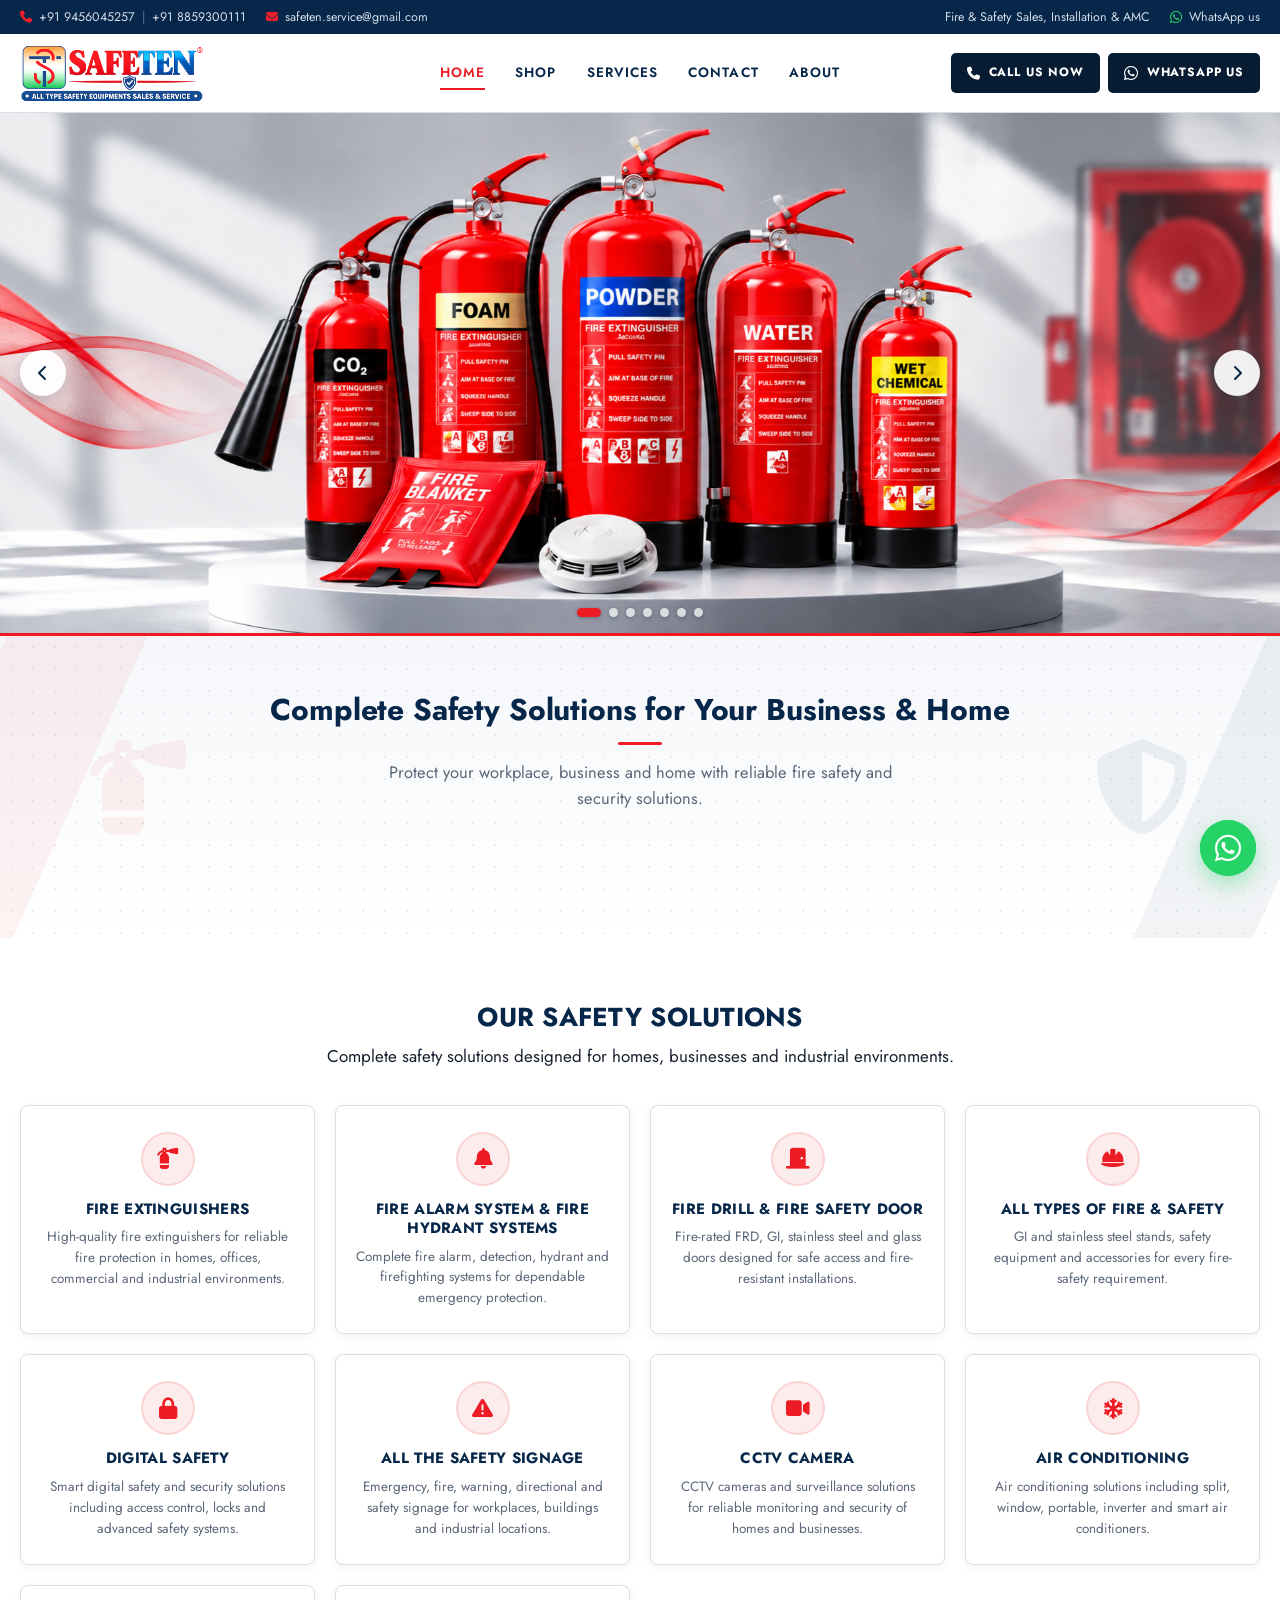
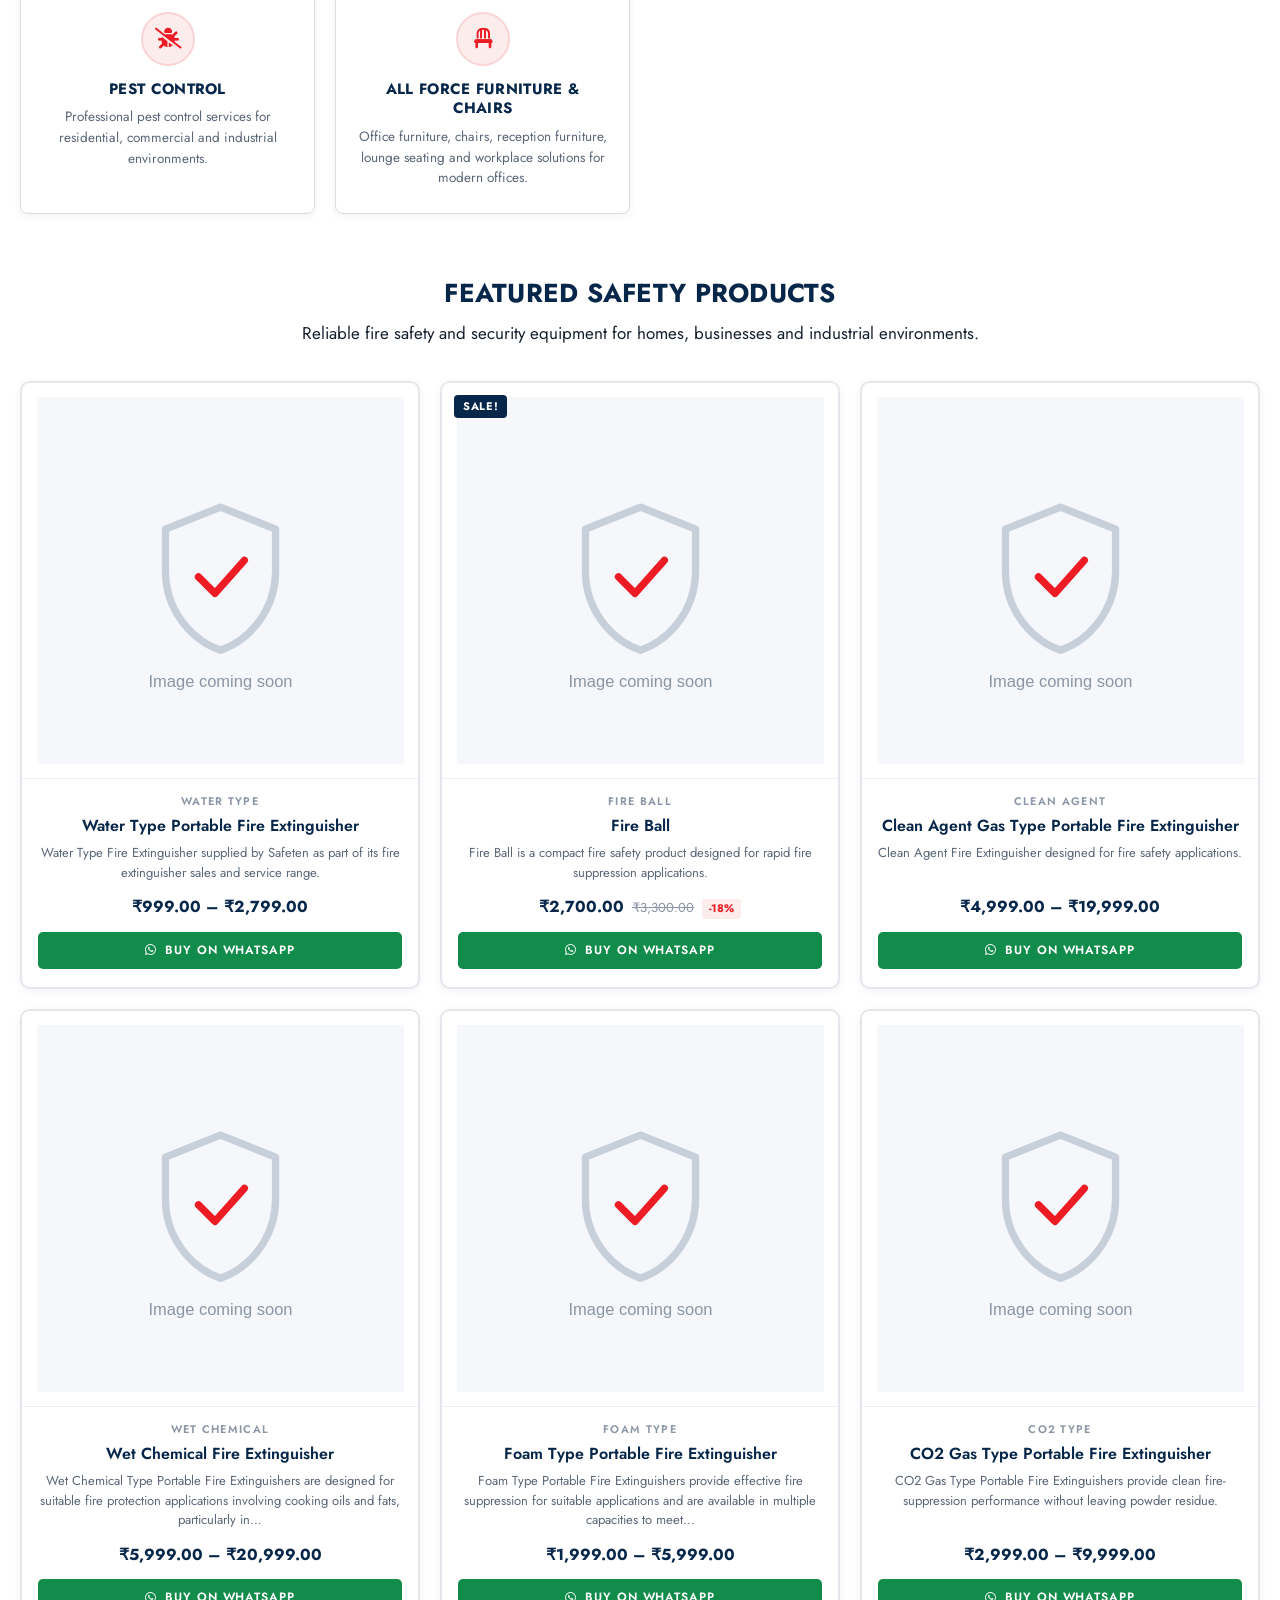
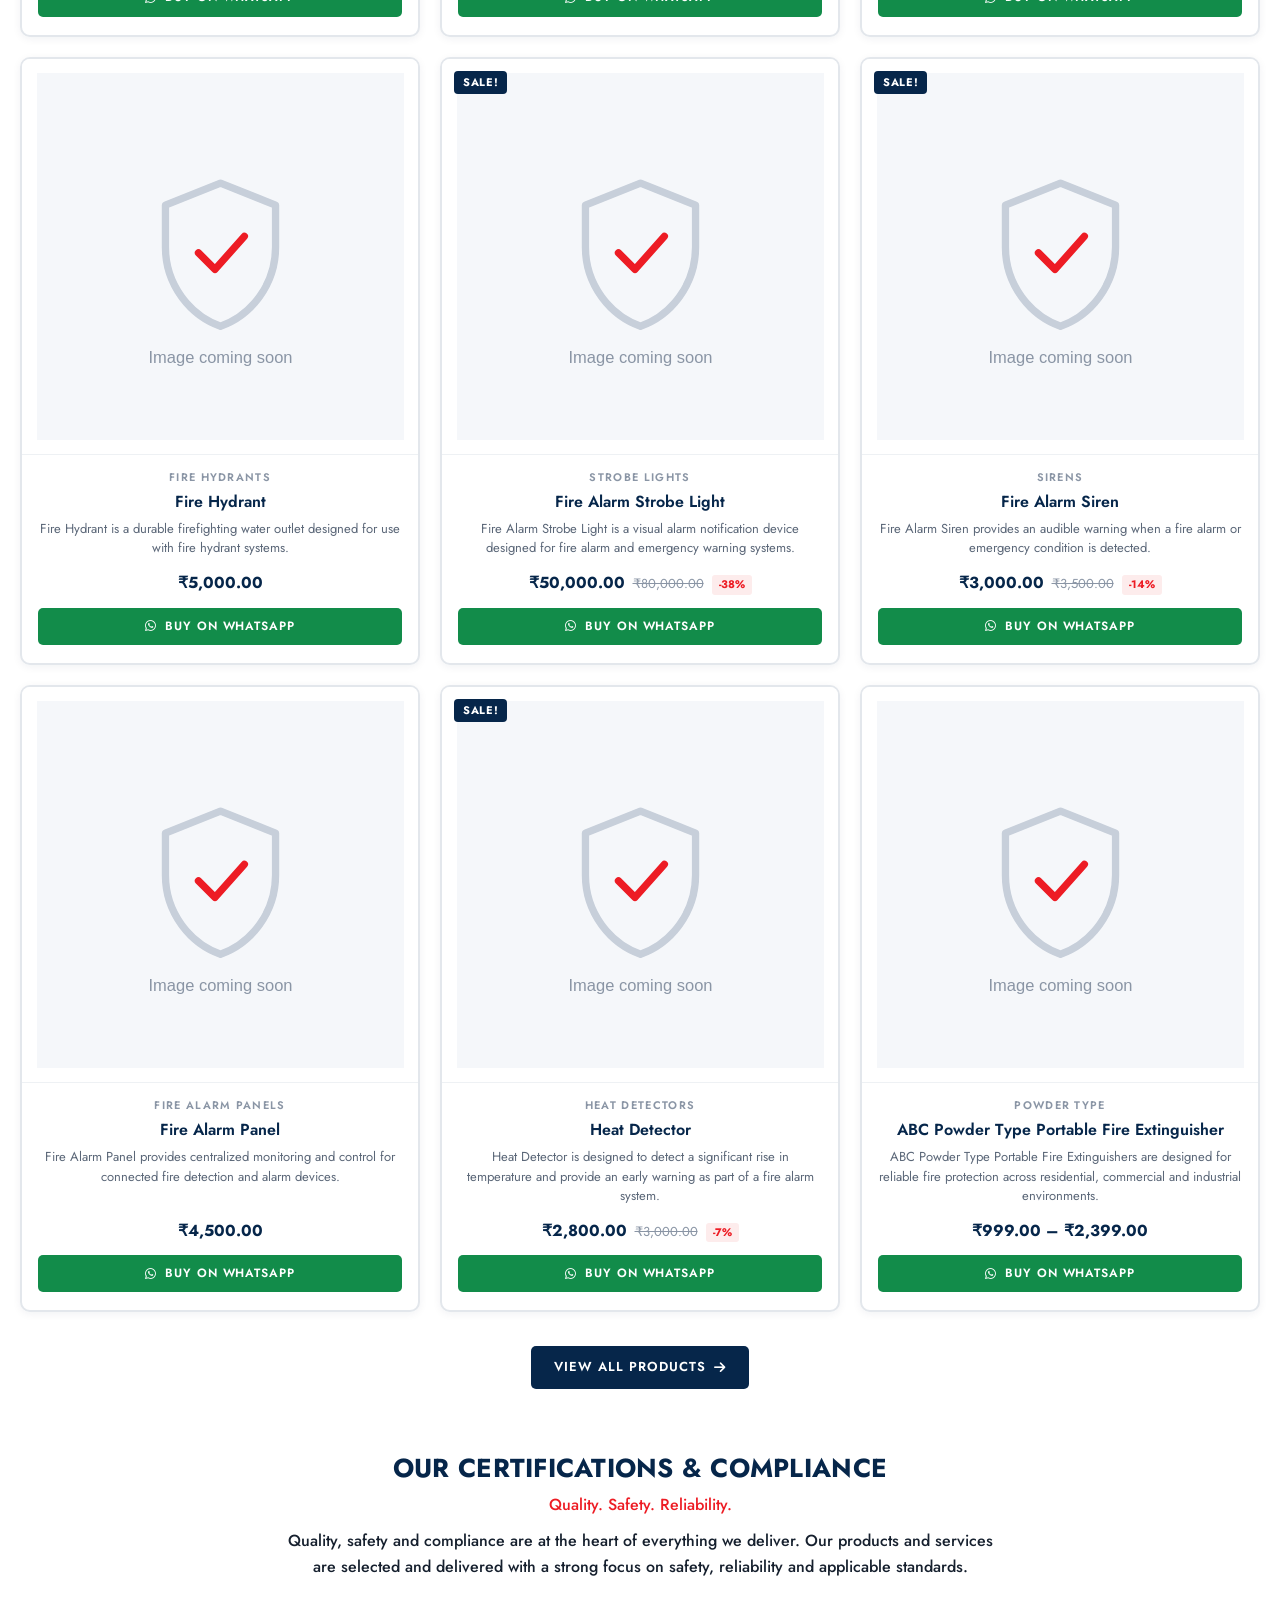
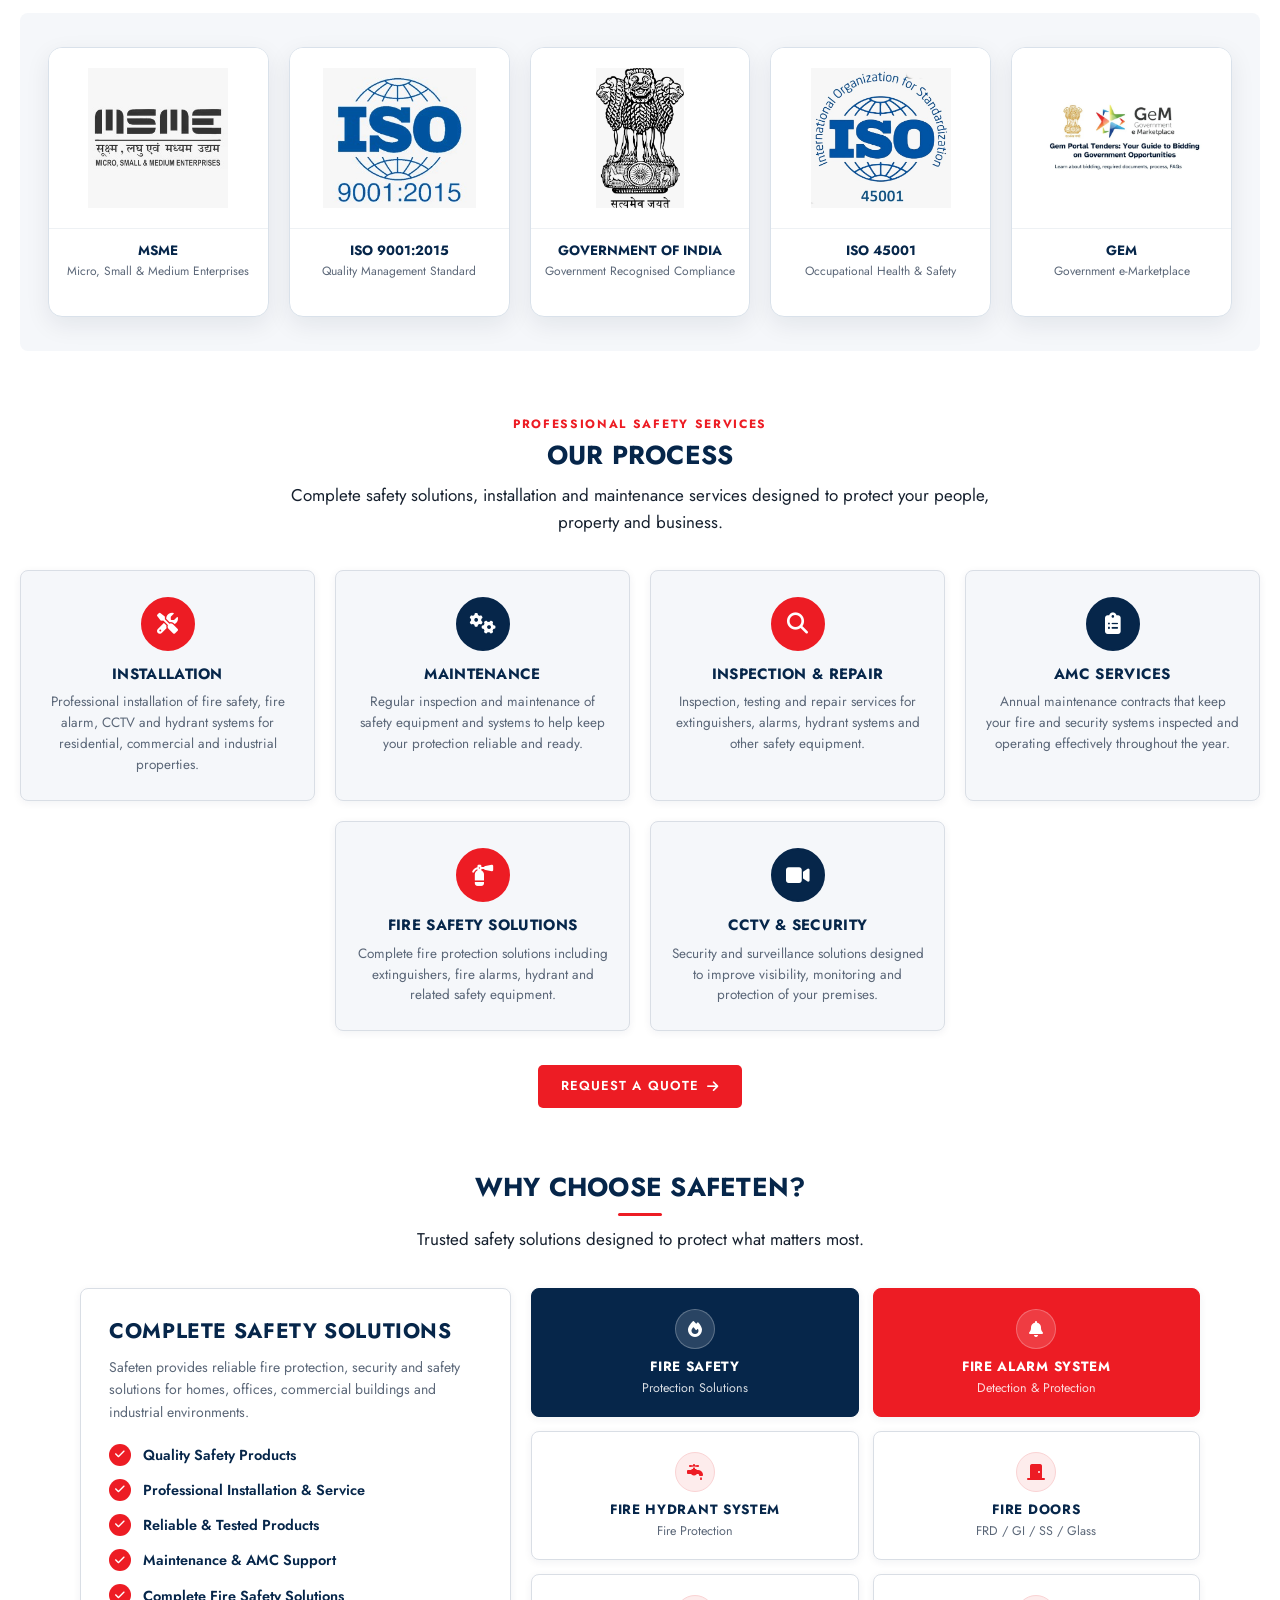
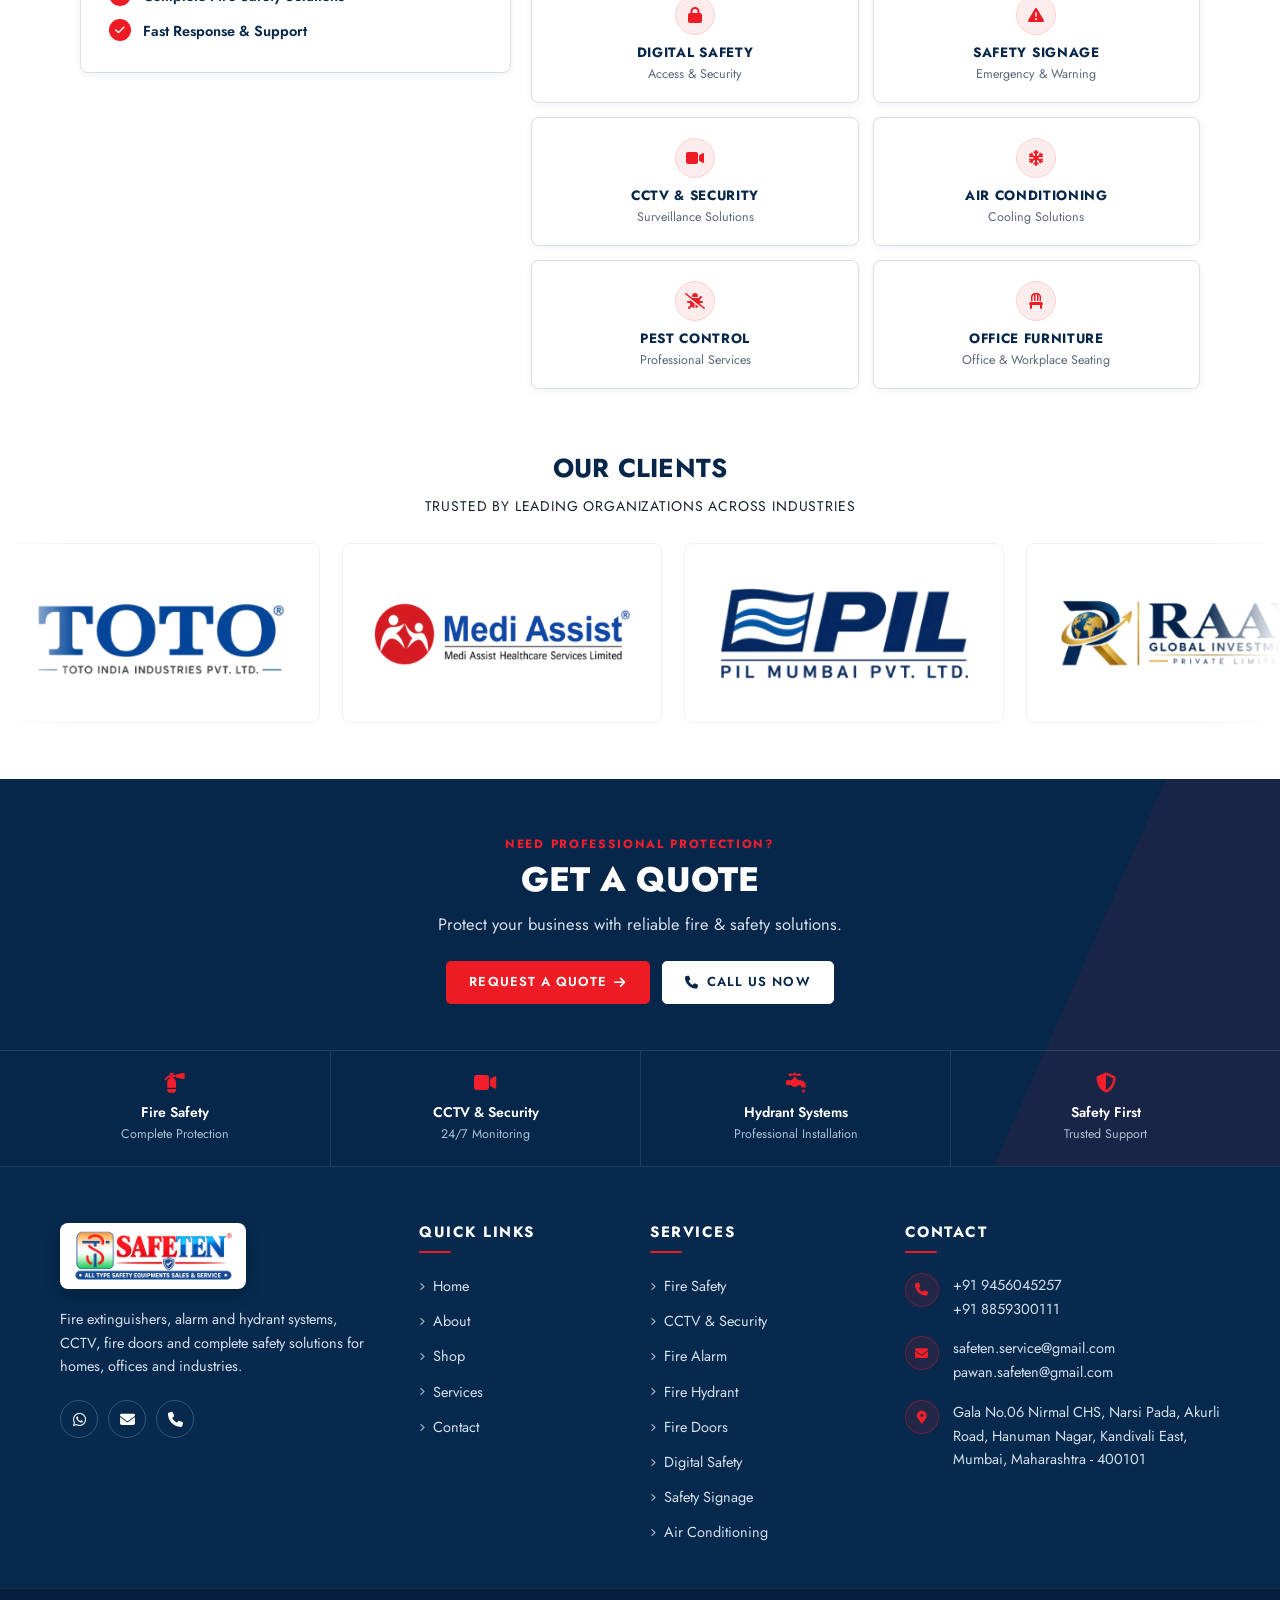
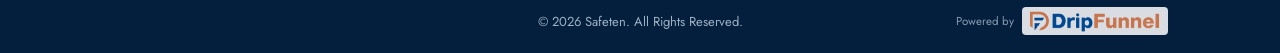
==== commit ea8048da: "header fixed" ====
--- a/index.html
+++ b/index.html
@@ -51,6 +51,11 @@
           <li><a href="about.html">ABOUT</a></li>
         </ul>
       </nav>
+
+      <div class="header-actions">
+        <a class="header-btn" href="tel:+919456045257" aria-label="Call SAFETEN"><i class="fa-solid fa-phone" aria-hidden="true"></i><span class="header-btn__label">Call<span class="header-btn__more"> Us Now</span></span></a>
+        <a class="header-btn" href="https://wa.me/919456045257" target="_blank" rel="noopener" aria-label="Contact SAFETEN on WhatsApp"><i class="fa-brands fa-whatsapp" aria-hidden="true"></i><span class="header-btn__label">WhatsApp<span class="header-btn__more"> Us</span></span></a>
+      </div>
 
       <button class="nav-toggle" type="button" aria-label="Open menu" aria-controls="main-nav" aria-expanded="false"><i class="fa-solid fa-bars" aria-hidden="true"></i></button>
     </div>
--- a/css/style.css
+++ b/css/style.css
@@ -161,6 +161,19 @@
 .nav-list a:hover, .nav-list a.is-active { color: var(--red); }
 .nav-list a:hover::after, .nav-list a.is-active::after { transform: scaleX(1); }
 
+/* Right-hand header actions (desktop/tablet; the top bar carries them on mobile) */
+.header-actions { justify-self: end; display: flex; align-items: center; gap: 8px; }
+.header-btn {
+  display: inline-flex; align-items: center; justify-content: center; gap: 8px;
+  min-height: 40px; padding: 9px 16px; border-radius: 5px;
+  background: #071B33; color: #fff; font-size: 12px; font-weight: 700; letter-spacing: .07em; text-transform: uppercase; white-space: nowrap;
+  transition: background-color .2s, transform .2s, box-shadow .2s;
+}
+.header-btn i { font-size: 13px; color: #fff; }
+.header-btn .fa-whatsapp { font-size: 16px; }
+.header-btn:hover { background: #163A5F; transform: translateY(-1px); box-shadow: 0 6px 14px rgba(7, 27, 51, .25); }
+.header-btn:focus-visible { outline: 2px solid var(--red); outline-offset: 2px; }
+
 .nav-toggle {
   display: none; justify-self: end; place-items: center;
   width: 42px; height: 42px; border: 0; border-radius: 50%; background: transparent;
@@ -322,32 +335,23 @@
 .notice code { background: #fff; padding: 2px 6px; border-radius: 4px; border: 1px solid var(--border); font-size: 13px; }
 
 /* ---------- Certifications ----------
-   Image-led cards: the official document sits in a fixed-height white frame
-   with object-fit: contain, so portrait and landscape scans keep their full
-   proportions. Until a document file exists the text badge is shown. */
+   Image-led cards: each certification image sits in a fixed-height white
+   frame with object-fit: contain, so portrait and landscape files keep
+   their full proportions and are never cropped. */
 .cert-band { background: var(--grey-bg); padding: 34px 28px; border-radius: var(--radius); }
-.cert-grid { display: flex; flex-wrap: wrap; justify-content: center; gap: 18px; }
+.cert-grid { display: grid; grid-template-columns: repeat(5, minmax(0, 1fr)); gap: 20px; }
 .cert-card {
-  flex: 0 0 calc((100% - 72px) / 5); display: flex; flex-direction: column; text-align: center;
-  background: #fff; border: 1px solid #D9E1EA; border-radius: 10px; box-shadow: var(--shadow); overflow: hidden;
-  transition: transform .25s var(--ease), box-shadow .25s, border-color .25s;
-}
-.cert-card:hover { transform: translateY(-4px); box-shadow: var(--shadow-hover); border-color: rgba(237, 28, 36, .55); }
-.cert-media {
-  height: 180px; padding: 15px; display: flex; align-items: center; justify-content: center;
-  background: #fff; border-bottom: 1px solid #EEF1F4;
-}
-.cert-media img { max-width: 100%; max-height: 100%; width: auto; height: auto; object-fit: contain; transition: transform .3s var(--ease); }
+  display: flex; flex-direction: column; text-align: center;
+  background: #fff; border: 1px solid #D9E1EA; border-radius: 14px; box-shadow: 0 8px 24px rgba(7, 27, 51, .08); overflow: hidden;
+  transition: transform .3s ease, box-shadow .3s ease, border-color .3s ease;
+}
+.cert-card:hover { transform: translateY(-4px); box-shadow: 0 14px 32px rgba(7, 27, 51, .13); border-color: rgba(237, 28, 36, .45); }
+.cert-media { flex: 0 0 auto; height: 180px; padding: 20px; display: flex; align-items: center; justify-content: center; background: #fff; }
+.cert-media img { display: block; width: 100%; height: 100%; object-fit: contain; transition: transform .3s ease; }
 .cert-card:hover .cert-media img { transform: scale(1.02); }
 .cert-media.is-zoomable { cursor: zoom-in; }
 .cert-media.is-zoomable:focus-visible { outline: 2px solid var(--red); outline-offset: -4px; }
-.cert-fallback {
-  display: none; place-items: center; width: 84px; height: 84px; border-radius: 50%;
-  border: 2px solid var(--navy); color: var(--navy); font-weight: 800; font-size: 14px; line-height: 1.1;
-}
-.cert-media.no-img img { display: none; }
-.cert-media.no-img .cert-fallback { display: grid; }
-.cert-card__body { flex: 1; min-height: 88px; padding: 14px 12px 16px; }
+.cert-card__body { flex: 1; min-height: 88px; padding: 14px 12px 18px; border-top: 1px solid #EEF1F4; }
 .cert-card__title { font-size: 13.5px; font-weight: 700; text-transform: uppercase; }
 .cert-card__text { margin-top: 4px; font-size: 12px; color: var(--muted); line-height: 1.45; }
 
--- a/css/responsive.css
+++ b/css/responsive.css
@@ -14,6 +14,7 @@
   .hero-arrow--prev { left: 14px; }
   .hero-arrow--next { right: 14px; }
   .nav-list { gap: 24px; }
+  .header-btn { padding: 8px 12px; letter-spacing: .05em; gap: 7px; }
 
   .home-cta { padding: 48px 0 40px; }
   .home-cta__title { font-size: 27px; }
@@ -23,7 +24,10 @@
 
   .solutions-grid { grid-template-columns: repeat(3, 1fr); }
   .product-grid { grid-template-columns: repeat(2, 1fr); }
-  .cert-card { flex-basis: calc((100% - 36px) / 3); }
+  /* 3 + 2, with the second row centred */
+  .cert-grid { grid-template-columns: repeat(6, minmax(0, 1fr)); }
+  .cert-card { grid-column: span 2; }
+  .cert-card:nth-child(4) { grid-column: 2 / span 2; }
   .process-grid .info-card { width: calc((100% - 40px) / 3); }
   .why-layout { grid-template-columns: minmax(0, 1fr) minmax(0, 1.4fr); }
   .footer__grid { grid-template-columns: 1fr 1fr; gap: 40px 48px; }
@@ -40,9 +44,16 @@
   .topbar__tagline { display: none; }
 }
 
+/* Narrow tablet: header actions shorten to "Call" / "WhatsApp" */
+@media (max-width: 1099px) {
+  .header-btn__more { display: none; }
+}
+
 /* Collapse primary navigation into a slide-down menu */
 @media (max-width: 900px) {
   .nav-toggle { display: inline-grid; }
+  /* Hamburger header: phone and WhatsApp stay in the top bar and floating button */
+  .header-actions { display: none; }
   .header__inner { grid-template-columns: 1fr auto; }
   .main-nav {
     position: absolute; left: 0; right: 0; top: 100%;
@@ -117,8 +128,9 @@
   .badge { top: 8px; left: 8px; font-size: 10px; }
 
   .cert-band { padding: 18px 15px; }
-  .cert-grid { gap: 14px; }
-  .cert-card { flex-basis: 100%; max-width: 380px; }
+  .cert-grid { grid-template-columns: 1fr; gap: 14px; }
+  .cert-card, .cert-card:nth-child(4) { grid-column: auto; }
+  .cert-media { height: 170px; }
 
   .process-grid { gap: 12px; }
   .process-grid .info-card { width: calc((100% - 12px) / 2); }
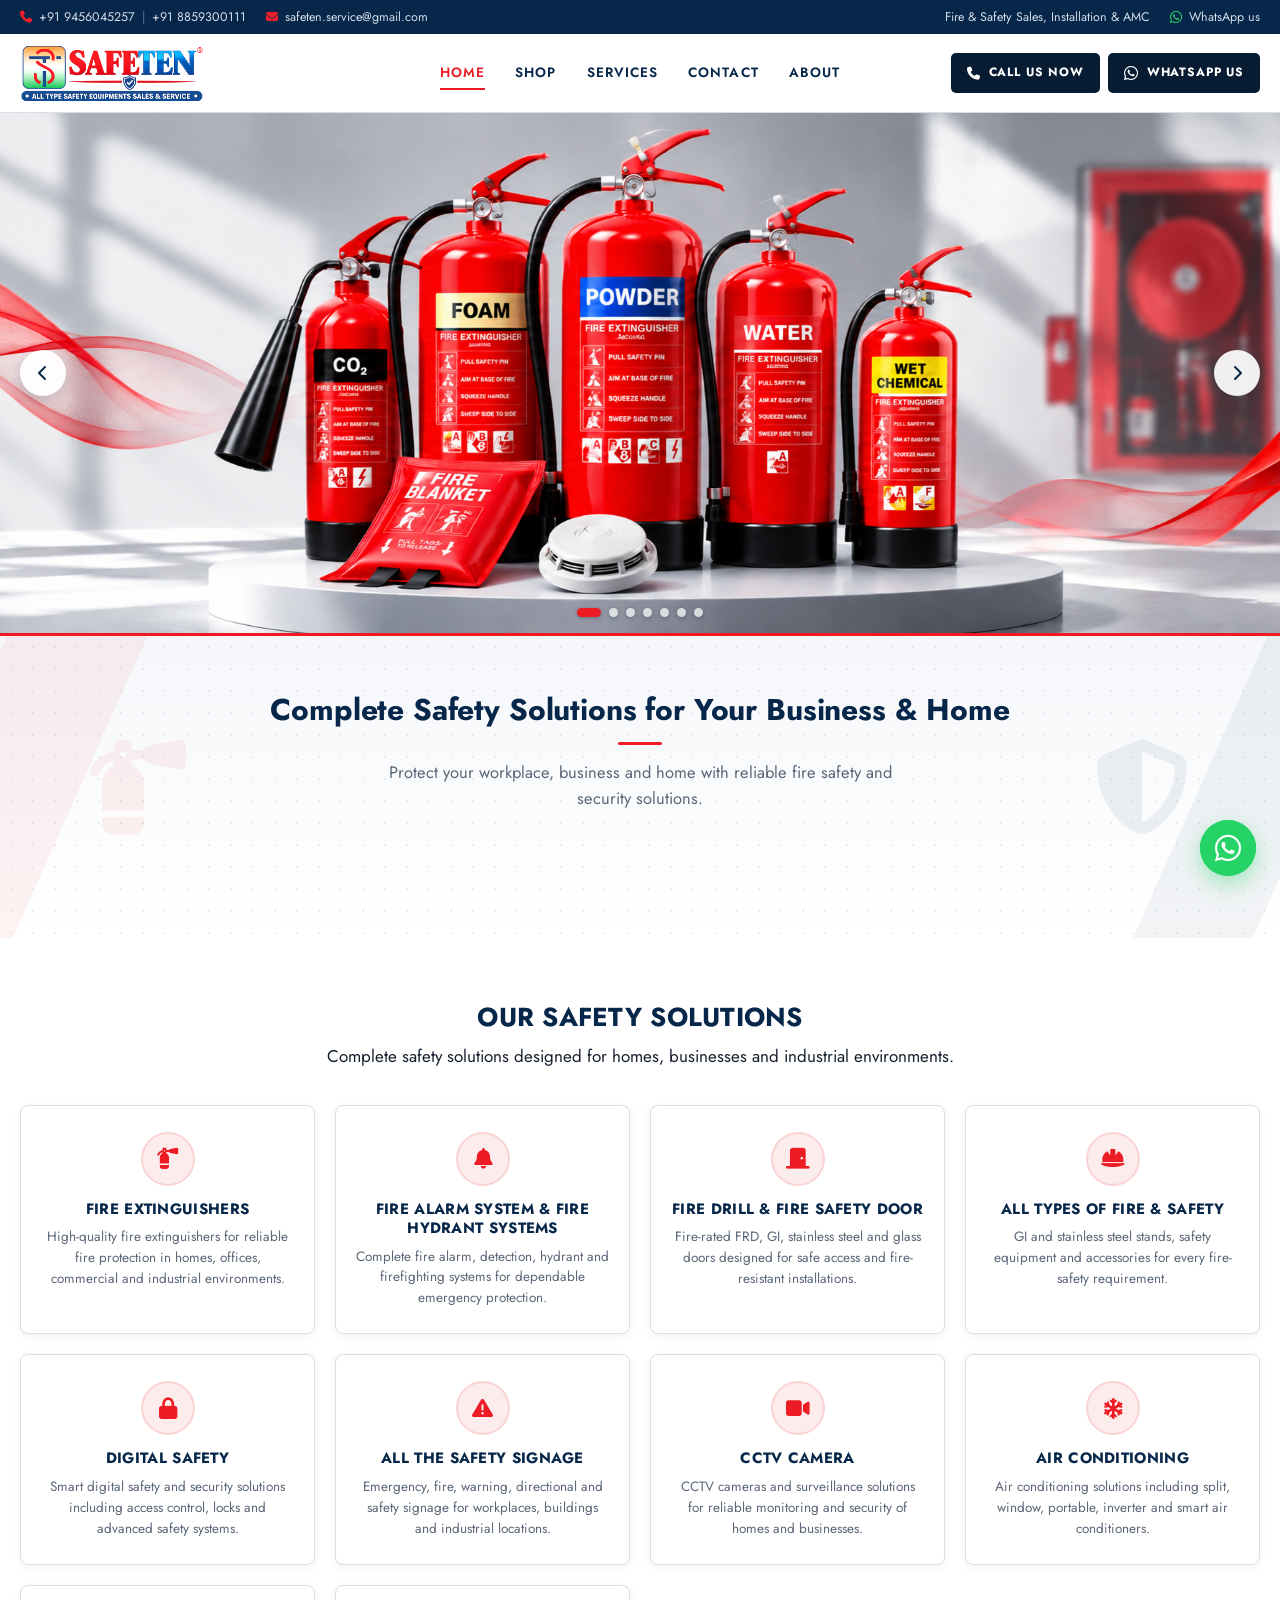
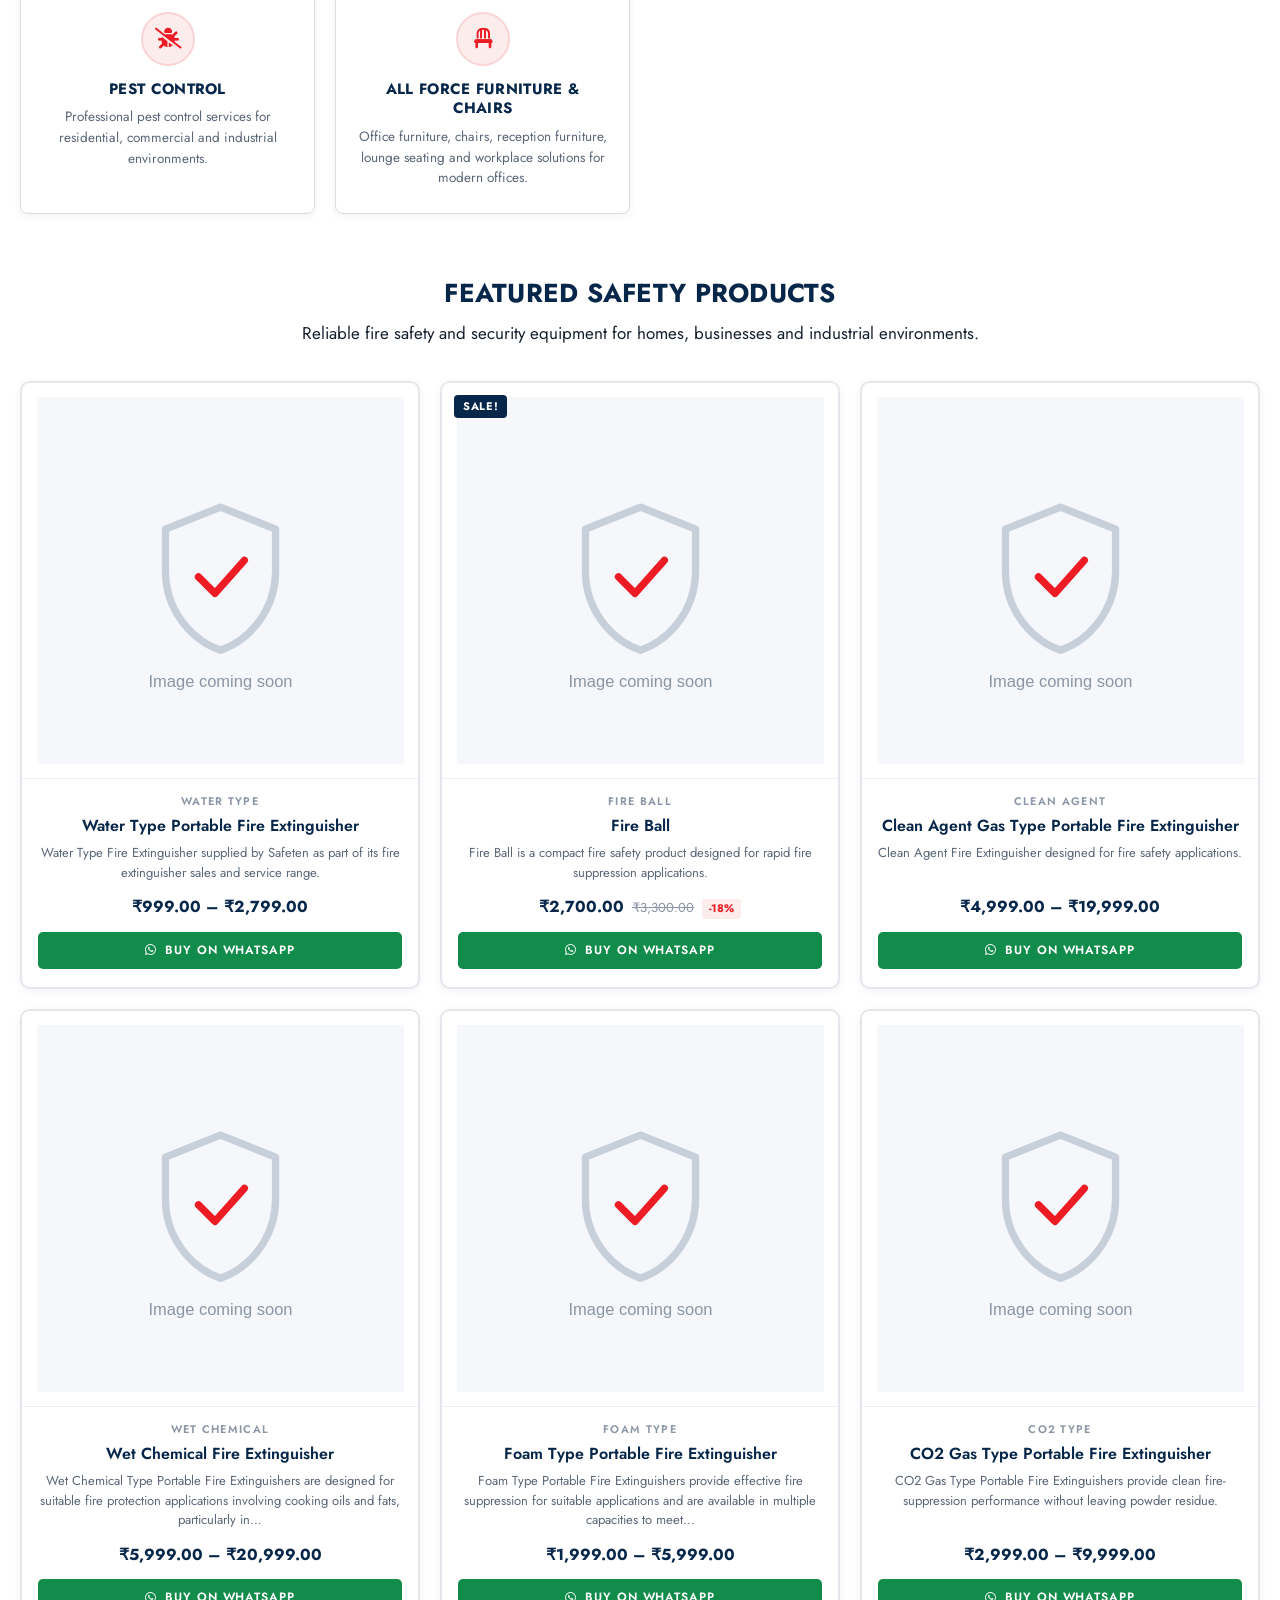
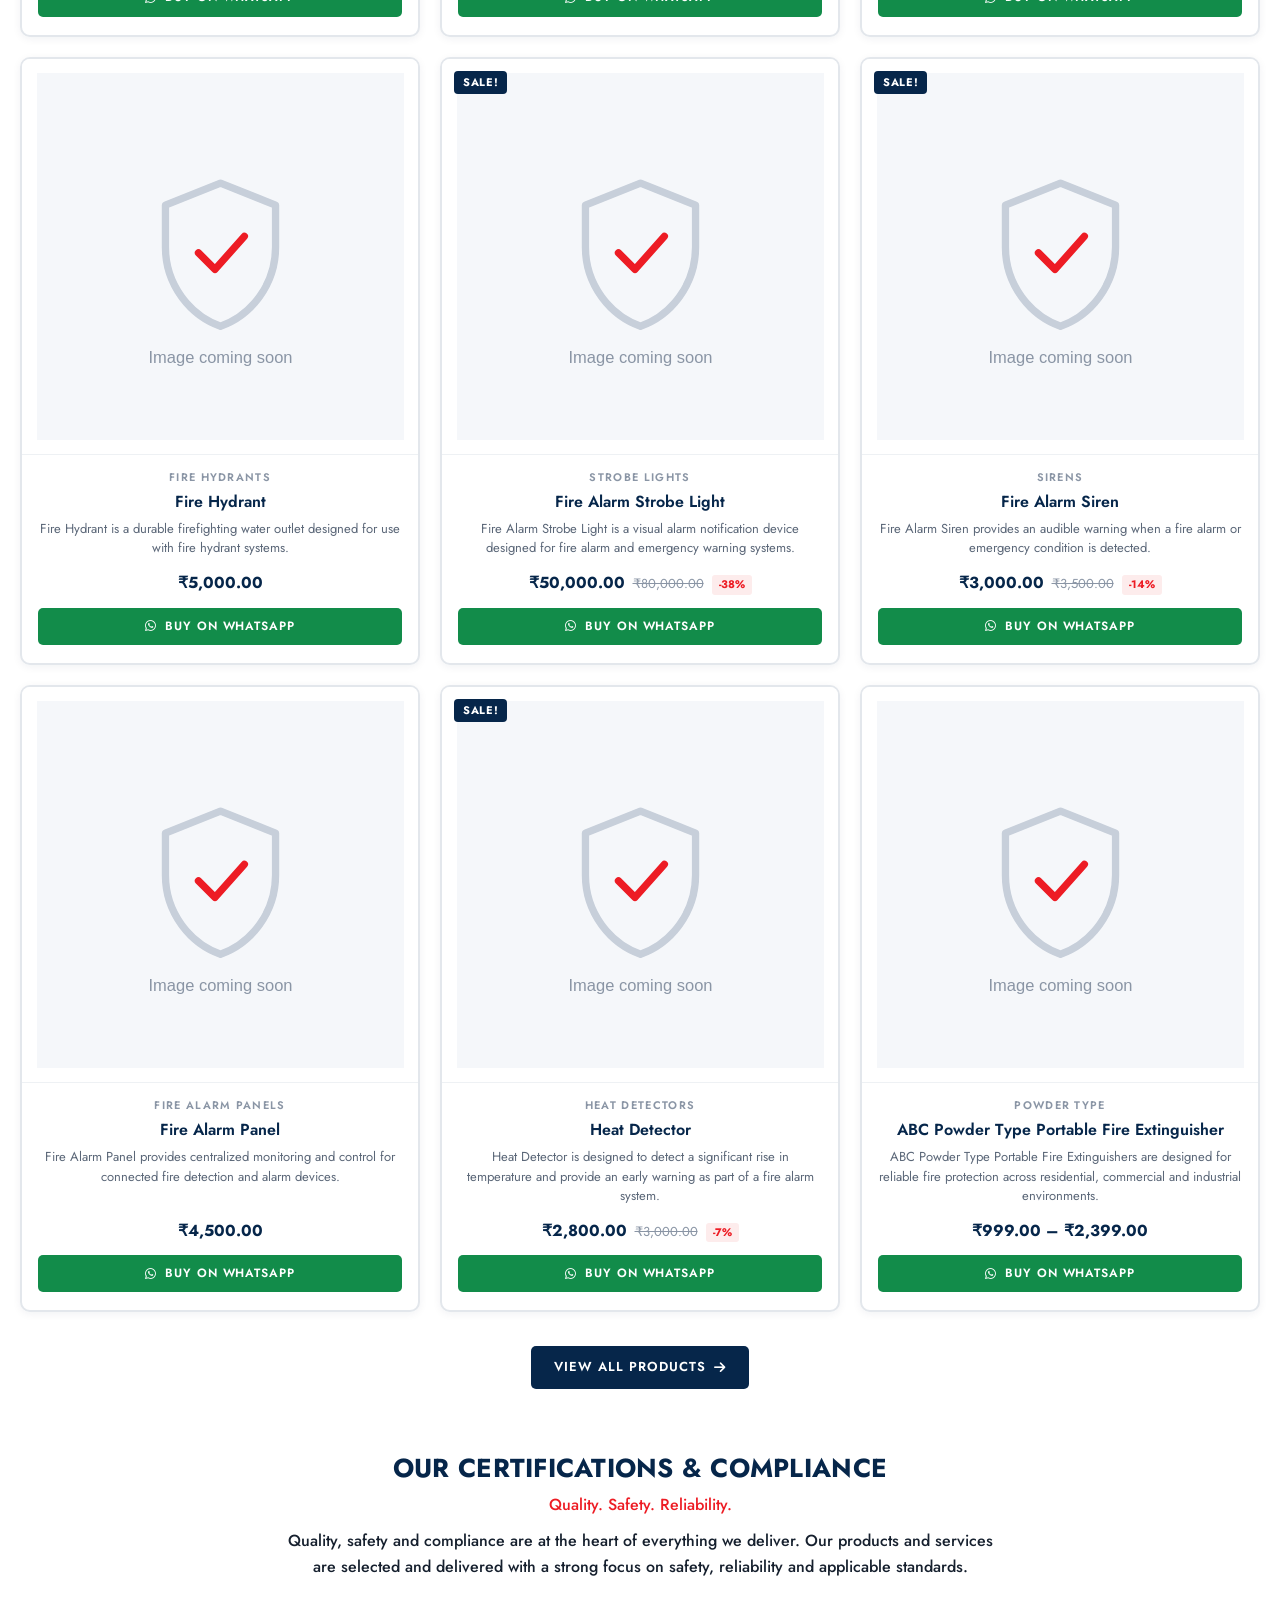
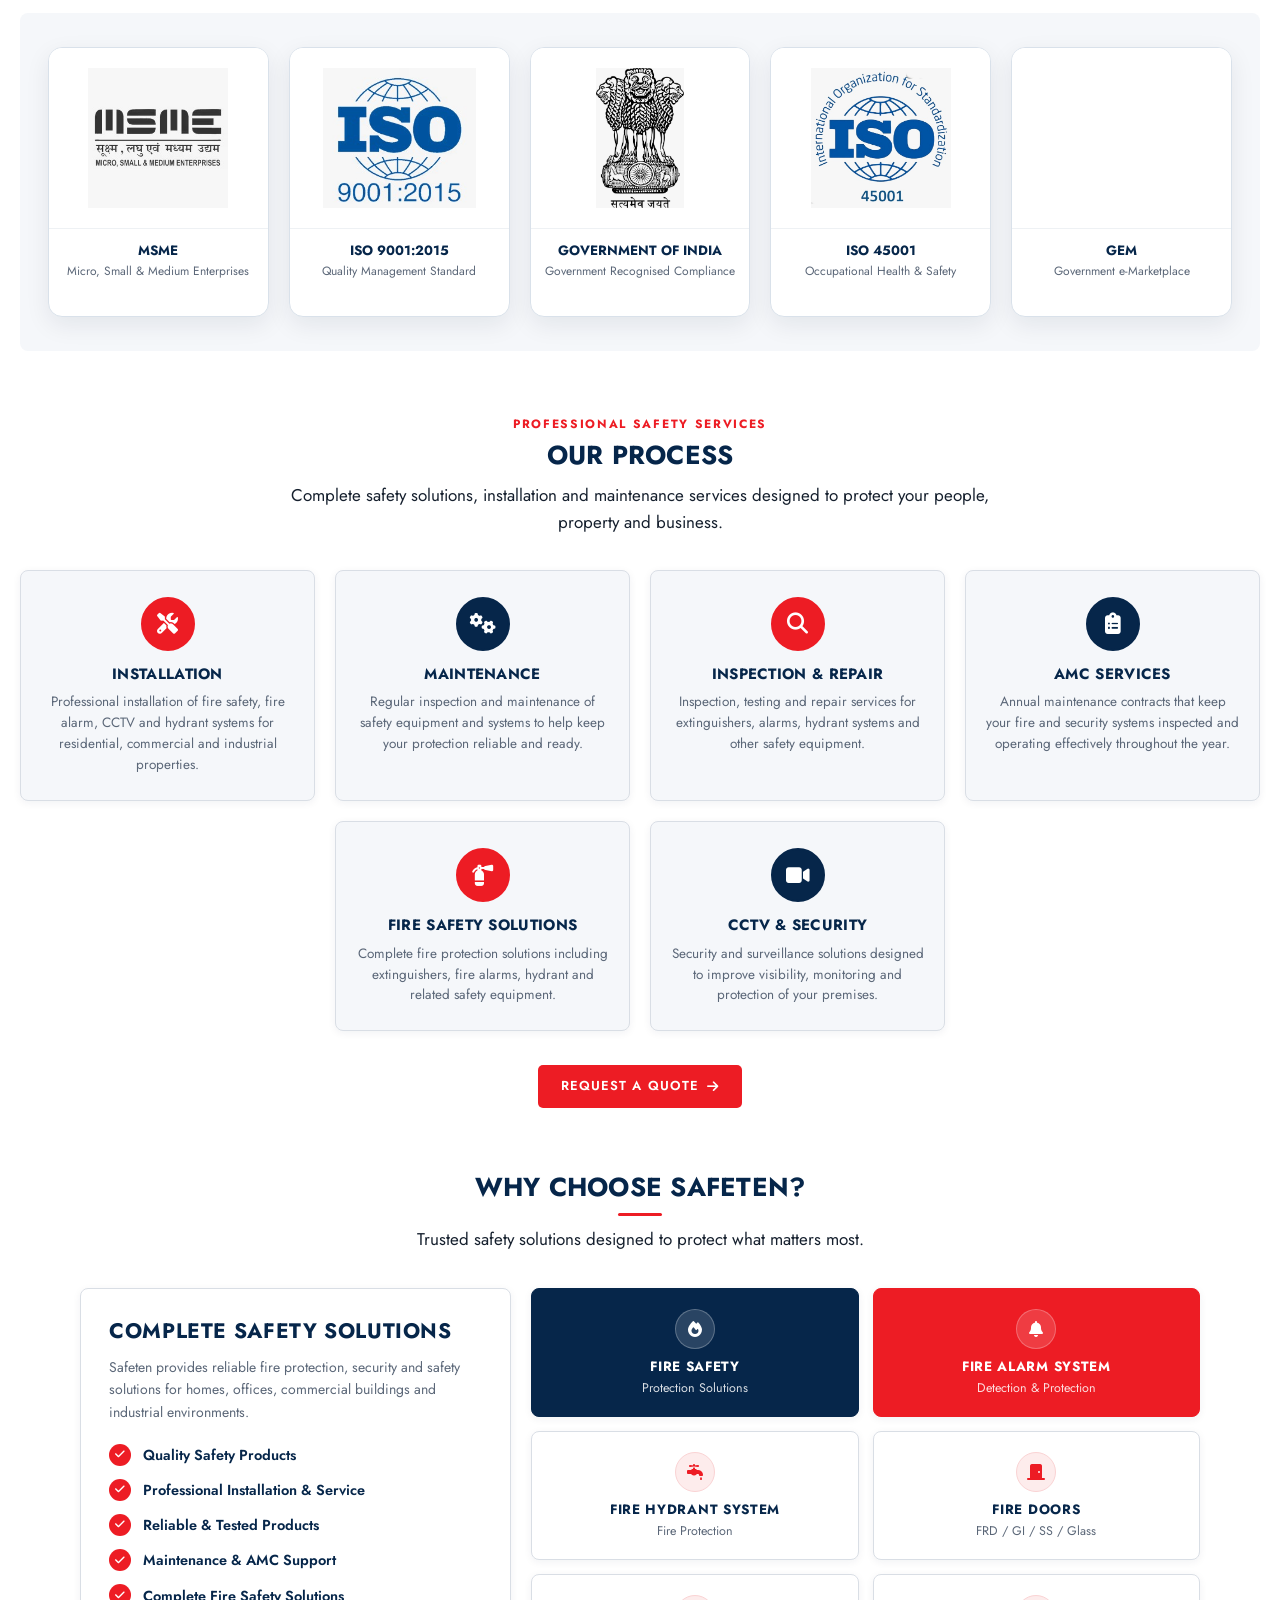
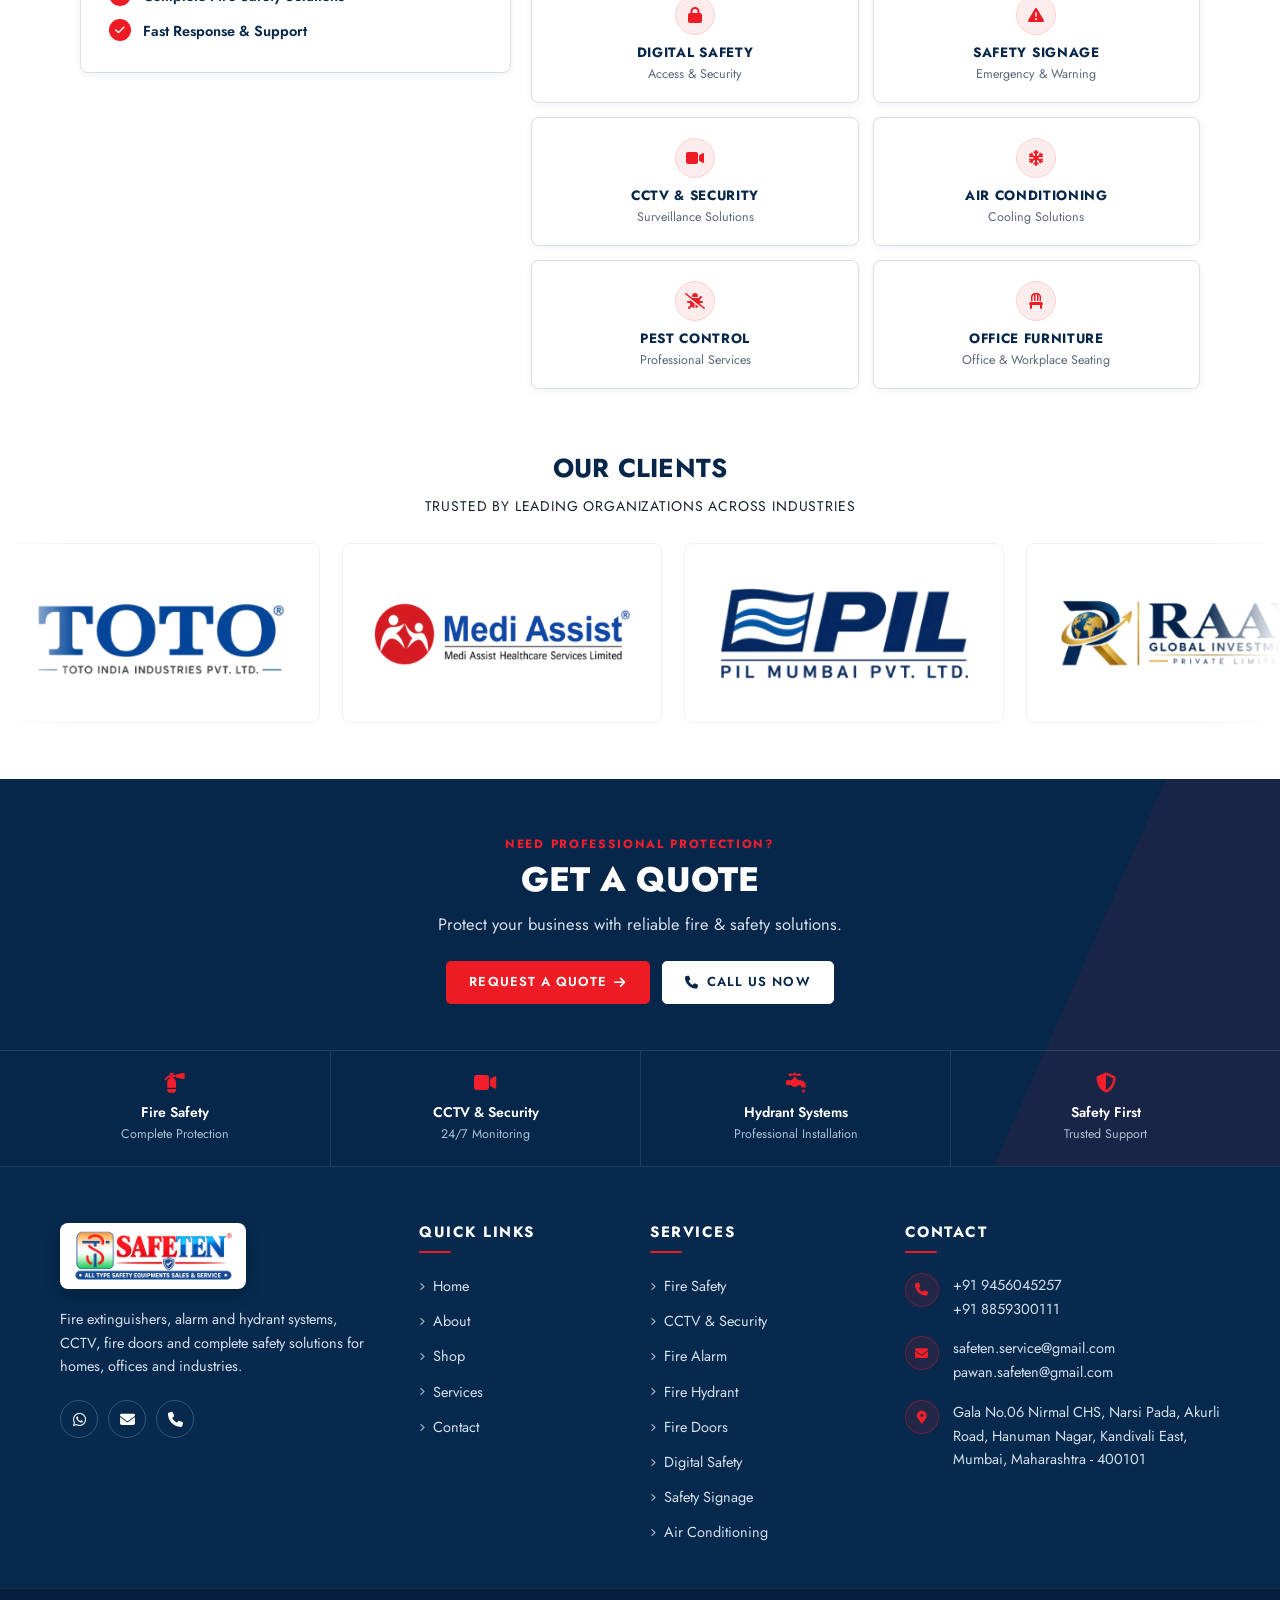
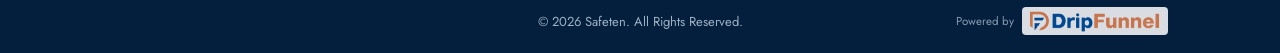
==== commit b010ffd3: "footer dripfunnel link add" ====
--- a/index.html
+++ b/index.html
@@ -430,10 +430,10 @@
     <div class="footer__bottom">
       <div class="container footer__bottom-inner">
         <p class="footer__copy">© <span data-year>2026</span> Safeten. All Rights Reserved.</p>
-        <div class="footer__powered">
+        <a class="footer__powered" href="https://www.dripfunnel.com/in/" target="_blank" rel="noopener" aria-label="Powered by DripFunnel (opens in a new tab)">
           <span>Powered by</span>
           <span class="footer__powered-logo"><img src="assets/images/dripfunnel-logo.png" alt="DripFunnel" width="845" height="143" loading="lazy"></span>
-        </div>
+        </a>
       </div>
     </div>
   </footer>
